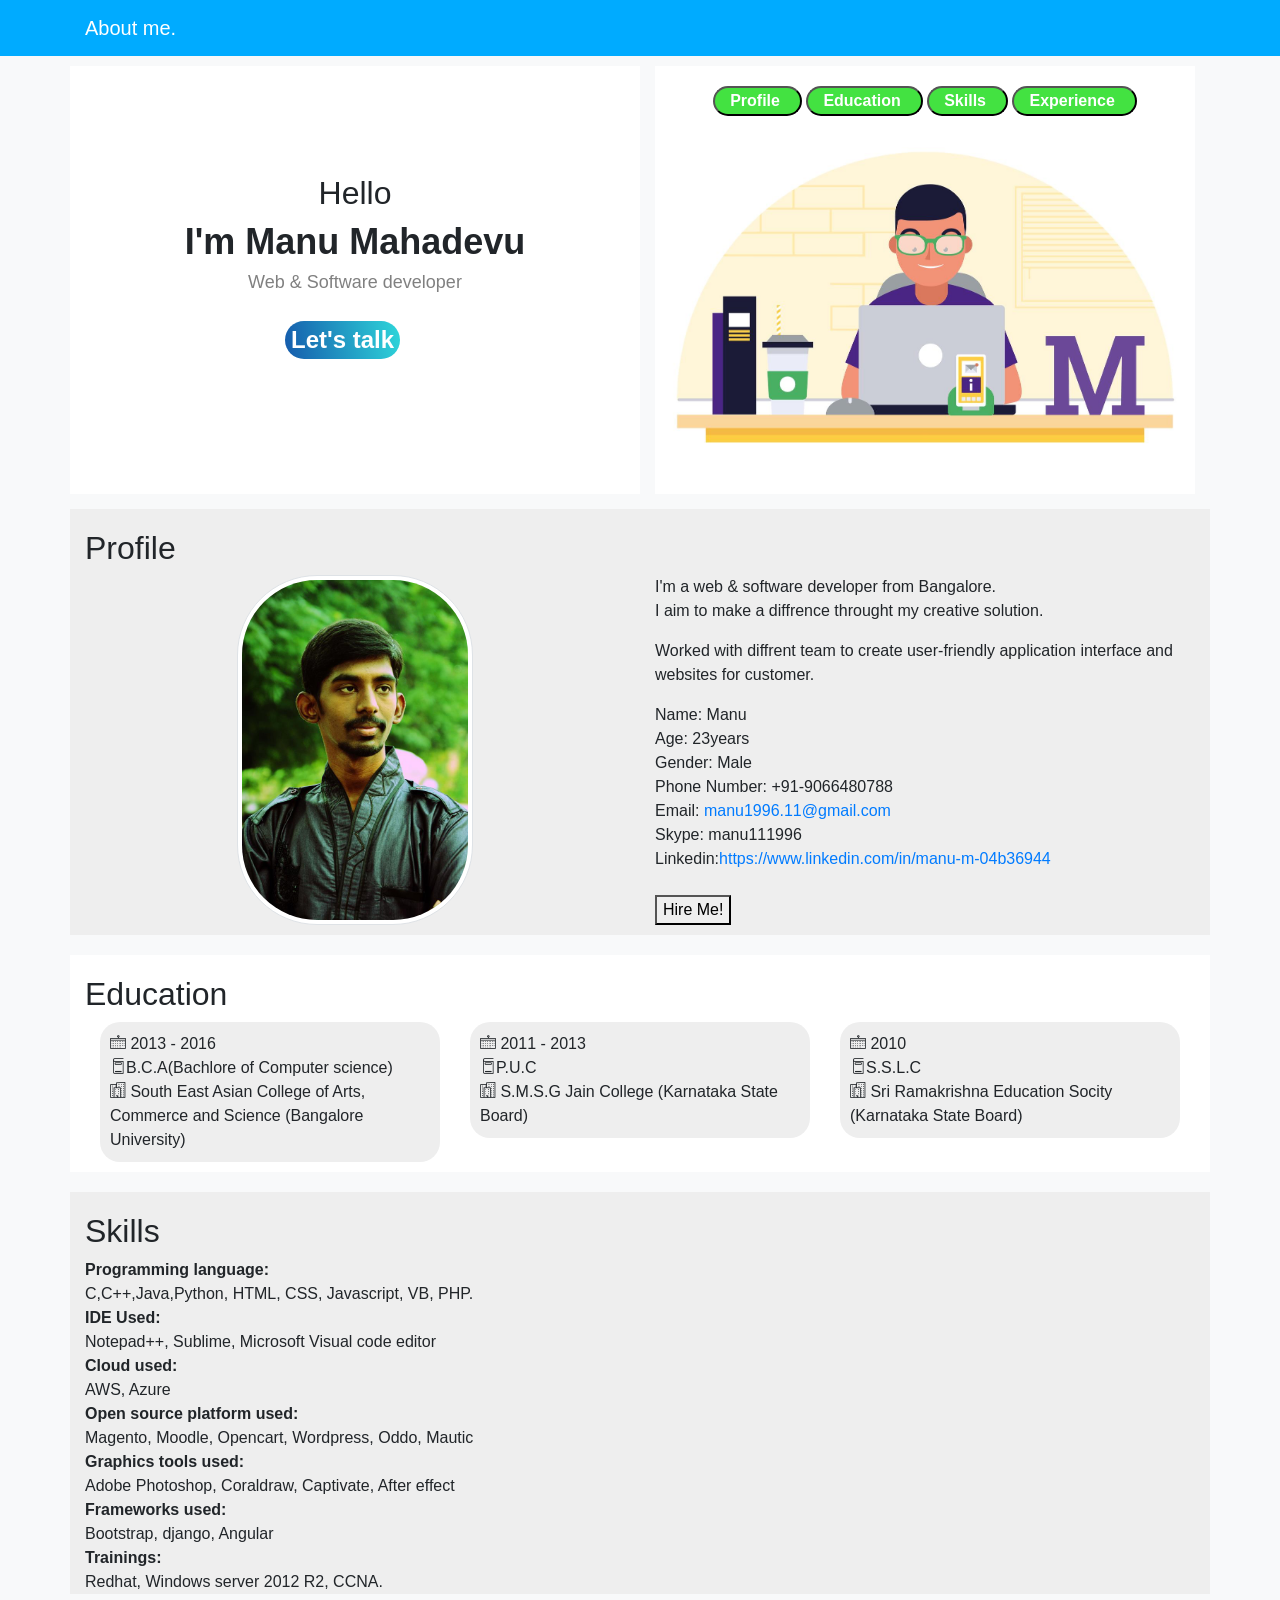
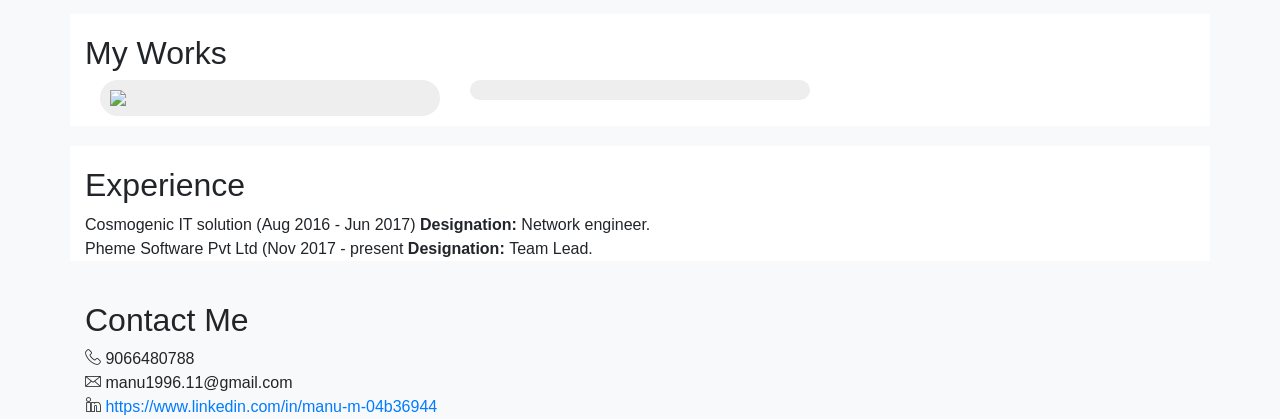
==== index.html @ 6f5282ce "Update index.html" ====
<html>
<head>
<title>Welcome to My website</title>
</head>
<meta charset="utf-8">
<meta name="viewport" content="width=device-width, initial-scale=1, shrink-to-fit=no">
<meta name="viewport" content="width=device-width, initial-scale=1, maximum-scale=1">
<link rel="stylesheet" type="text/css" href="css/bootstrap.css">
<link rel="stylesheet" type="text/css" href="css/bootstrap-grid.css">
<link rel="stylesheet" type="text/css" href="css/line-icons.css">
<body>
	<header id="#home">
	<nav class="navbar">
	<div class="container">	
		<a href="index.html" class="navbar-brand">About me.</a>  
          
	</div>
	</nav>
	</header>
	
<div class="container">
<div class="row">
	<div class="col-lg-6 col-md-6 banner">
<h1 class="banner-title">Hello</h1>
<h2 class="banner-name">I'm Manu Mahadevu</h2>
<h6 class="banner-des">Web & Software developer</h6>
<a href="#contact"><button class="btn-contact">Let's talk</button></a>
</div>

<div class="col-lg-6 col-md-6">
	<div class="container menu">
		<a href="#profile"><button class="btn-menu" >Profile</button></a>
		<a href="#education"><button class="btn-menu">Education</button></a>
		<a href="#skill"><button class="btn-menu">Skills</button></a>
		<a href="#experience"><button class="btn-menu">Experience</button></a>
	</div>
	<img  class="img-fluid" src="img1.jpg">
	
	</div>
</div>
</div>
<div class="container bio" id="profile">
<h2 style="padding-top: 20px;">Profile</h2>
<div class="row">
<div class="col-lg-6 ">
	<center>
	<img class="img-thumbnail" src="img/profile.jpg" style="border-radius: 80px; height: 350px;"></center> 
</div>	
<div class="col-lg-6 col-md-6">
<p>I'm a web & software developer from Bangalore.<br>
I aim to make a diffrence throught my creative solution.
</p>
<p>
	Worked with diffrent team to create user-friendly application interface and websites for customer.
</p>
<span> Name: Manu</span><br>
<span>Age: 23years</span><br>
<span>Gender: Male</span><br>
<span>Phone Number: +91-9066480788</span><br>
<span>Email: <a href="mailto:manu1996.11@gmail.com">manu1996.11@gmail.com</a></span><br>
<span>Skype: manu111996</span><br>
<span>Linkedin:<a href="https://www.linkedin.com/in/manu-m-04b36944/">https://www.linkedin.com/in/manu-m-04b36944</a></span><br>
<br>
<button>Hire Me!</button>
</div>
</div>
</div>
<!--Eduction block start-->
<div class="container education" id="education">
	<h2 style="padding-top: 20px;">Education</h2>
<div class="col-lg-12 col-md-12">
<div class="row">
<div class="col-lg-4">
<div class="edu">
<span><i class="lni-calendar"></i> 2013 - 2016</span><br>
<span><i class="lni-book"></i>B.C.A(Bachlore of Computer science)</span><br>	
<span><i class="lni-apartment"></i> South East Asian College of Arts, Commerce and Science</span>
<span> (Bangalore University)</span>
</div>
</div>
<div class="col-lg-4">
<div class="edu">
<span><i class="lni-calendar"></i> 2011 - 2013</span><br>
<span><i class="lni-book"></i>P.U.C</span><br>	
<span><i class="lni-apartment"></i> S.M.S.G Jain College</span>
<span> (Karnataka State Board)</span>
</div>
</div>
<div class="col-lg-4">
<div class="edu">
<span><i class="lni-calendar"></i> 2010</span><br>
<span><i class="lni-book"></i>S.S.L.C</span><br>	
<span><i class="lni-apartment"></i> Sri Ramakrishna Education Socity</span>
<span> (Karnataka State Board)</span>
</div>
</div>
</div>
</div>
</div>
<!-- Educaiton block end-->
<!-- Skills block start-->
<div class="container skill" id="skill">
<h2 style="padding-top: 20px;">Skills</h2>
<div> 
<b>Programming language:</b><br>
	C,C++,Java,Python, HTML, CSS, Javascript, VB, PHP.<br>
<b>IDE Used:</b><br>
Notepad++, Sublime, Microsoft Visual code editor<br>
<b>Cloud used:</b><br>
AWS, Azure<br>
<b>Open source platform used:</b><br/>Magento, Moodle, Opencart, Wordpress, Oddo, Mautic<br>
<b>Graphics tools used:</b><br>Adobe Photoshop, Coraldraw, Captivate, After effect<br>
<b>Frameworks used:</b><br>Bootstrap, django, Angular<br>
<b>Trainings:</b><br>
Redhat, Windows server 2012 R2, CCNA.
</div>
</div>
<!--Skills block end-->
<!--Works start-->
<div class="container education">
	<h2 style="padding-top: 20px;">My Works</h2>
<div class="col-lg-12 col-md-12">
<div class="row">
<div class="col-lg-4">
<div class="edu">
<a href="http://autocomponents.co.in/" target="_blank"><img src="img/Autoproduct.png"></a>
</div>
</div>
<div class="col-lg-4">
<div class="edu">
</div>
</div>
</div>
</div>
</div>
<!--Works end-->
<!-- experience start-->
<div class="container experience" id="experience">
<h2 style="padding-top: 20px;"> Experience </h2>
<span >Cosmogenic IT solution (Aug 2016 - Jun 2017)
<b>Designation:</b> Network engineer.
</span><br>
<span >Pheme Software Pvt Ltd (Nov 2017 - present
<b>Designation: </b>Team Lead.
</span>
</div>
<!-- experience end-->
<!-- contact stat-->
<div class="container contact" id="contact">
<h2 style="padding-top: 20px;"> Contact Me </h2>
<span>
	<i class="lni-phone-handset"></i> 9066480788
</span><br>
<span><i class="lni-envelope "></i> manu1996.11@gmail.com</span><br>
<span><i class="lni-linkedin "></i> <a href="https://www.linkedin.com/in/manu-m-04b36944/">https://www.linkedin.com/in/manu-m-04b36944</a> </span>
</div>
<!--contact end-->
<script type="text/javascript" src="js/bootstrap.js"></script>
<script type="text/javascript" src="js/jquery.min.js"></script>

</body>
</html>
---- css/line-icons.css ----
@font-face {
  font-family: 'LineIcons';
  src:  url('../fonts/LineIcons.eot?ibaccn');
  src:  url('../fonts/LineIcons.eot?ibaccn#iefix') format('embedded-opentype'),
    url('../fonts/LineIcons.ttf?ibaccn') format('truetype'),
    url('../fonts/LineIcons.woff?ibaccn') format('woff'),
    url('../fonts/LineIcons.svg?ibaccn#LineIcons') format('svg');
  font-weight: normal;
  font-style: normal;
}

[class^="lni-"], [class*=" lni-"] {
  /* use !important to prevent issues with browser extensions that change fonts */
  font-family: 'LineIcons' !important;
  speak: none;
  font-style: normal;
  font-weight: normal;
  font-variant: normal;
  text-transform: none;
  line-height: 1;

  /* Better Font Rendering =========== */
  -webkit-font-smoothing: antialiased;
  -moz-osx-font-smoothing: grayscale;
}

.lni-add-files:before {
  content: "\e900";
}
.lni-agenda:before {
  content: "\e901";
}
.lni-alarm-clock:before {
  content: "\e902";
}
.lni-alarm:before {
  content: "\e903";
}
.lni-amazon:before {
  content: "\e904";
}
.lni-amex:before {
  content: "\e905";
}
.lni-anchor:before {
  content: "\e906";
}
.lni-android:before {
  content: "\e907";
}
.lni-angle-double-down:before {
  content: "\e908";
}
.lni-angle-double-left:before {
  content: "\e909";
}
.lni-angle-double-right:before {
  content: "\e90a";
}
.lni-angle-double-up:before {
  content: "\e90b";
}
.lni-apartment:before {
  content: "\e90c";
}
.lni-apple:before {
  content: "\e90d";
}
.lni-archive:before {
  content: "\e90e";
}
.lni-arrow-down-circle:before {
  content: "\e90f";
}
.lni-arrow-down:before {
  content: "\e910";
}
.lni-arrow-left-circle:before {
  content: "\e911";
}
.lni-arrow-left:before {
  content: "\e912";
}
.lni-arrow-right-circle:before {
  content: "\e913";
}
.lni-arrow-right:before {
  content: "\e914";
}
.lni-arrow-top-left:before {
  content: "\e915";
}
.lni-arrow-top-right:before {
  content: "\e916";
}
.lni-arrow-up-circle:before {
  content: "\e917";
}
.lni-arrow-up:before {
  content: "\e918";
}
.lni-arrows-horizontal:before {
  content: "\e919";
}
.lni-arrows-vertical:before {
  content: "\e91a";
}
.lni-ban:before {
  content: "\e91b";
}
.lni-bar-chart:before {
  content: "\e91c";
}
.lni-basketball:before {
  content: "\e91d";
}
.lni-behance:before {
  content: "\e91e";
}
.lni-bi-cycle:before {
  content: "\e91f";
}
.lni-bitbucket:before {
  content: "\e920";
}
.lni-bitcoin:before {
  content: "\e921";
}
.lni-blackboard:before {
  content: "\e922";
}
.lni-bluetooth:before {
  content: "\e923";
}
.lni-bold:before {
  content: "\e924";
}
.lni-bolt-alt:before {
  content: "\e925";
}
.lni-bolt:before {
  content: "\e926";
}
.lni-book:before {
  content: "\e927";
}
.lni-bookmark-alt:before {
  content: "\e928";
}
.lni-bookmark:before {
  content: "\e929";
}
.lni-briefcase:before {
  content: "\e92a";
}
.lni-brush-alt:before {
  content: "\e92b";
}
.lni-brush:before {
  content: "\e92c";
}
.lni-bubble:before {
  content: "\e92d";
}
.lni-bug:before {
  content: "\e92e";
}
.lni-bulb:before {
  content: "\e92f";
}
.lni-bullhorn:before {
  content: "\e930";
}
.lni-bus:before {
  content: "\e931";
}
.lni-calendar:before {
  content: "\e932";
}
.lni-camera:before {
  content: "\e933";
}
.lni-car:before {
  content: "\e934";
}
.lni-cart-full:before {
  content: "\e935";
}
.lni-cart:before {
  content: "\e936";
}
.lni-check-box:before {
  content: "\e937";
}
.lni-check-mark-circle:before {
  content: "\e938";
}
.lni-chevron-down-circle:before {
  content: "\e939";
}
.lni-chevron-down:before {
  content: "\e93a";
}
.lni-chevron-left-circle:before {
  content: "\e93b";
}
.lni-chevron-left:before {
  content: "\e93c";
}
.lni-chevron-right-circle:before {
  content: "\e93d";
}
.lni-chevron-right:before {
  content: "\e93e";
}
.lni-chevron-up-circle:before {
  content: "\e93f";
}
.lni-chevron-up:before {
  content: "\e940";
}
.lni-chrome:before {
  content: "\e941";
}
.lni-circle-minus:before {
  content: "\e942";
}
.lni-clipboard:before {
  content: "\e943";
}
.lni-close:before {
  content: "\e944";
}
.lni-cloud-check:before {
  content: "\e945";
}
.lni-cloud-download:before {
  content: "\e946";
}
.lni-cloud-sync:before {
  content: "\e947";
}
.lni-cloud-upload:before {
  content: "\e948";
}
.lni-cloud:before {
  content: "\e949";
}
.lni-code:before {
  content: "\e94a";
}
.lni-coffee-cup:before {
  content: "\e94b";
}
.lni-cog:before {
  content: "\e94c";
}
.lni-color-pallet:before {
  content: "\e94d";
}
.lni-comment-reply-alt:before {
  content: "\e94e";
}
.lni-comments-alt:before {
  content: "\e94f";
}
.lni-comments:before {
  content: "\e950";
}
.lni-construction:before {
  content: "\e951";
}
.lni-control-panel:before {
  content: "\e952";
}
.lni-crop:before {
  content: "\e953";
}
.lni-cross-circle:before {
  content: "\e954";
}
.lni-crown:before {
  content: "\e955";
}
.lni-css3:before {
  content: "\e956";
}
.lni-cup:before {
  content: "\e957";
}
.lni-cut:before {
  content: "\e958";
}
.lni-dashboard:before {
  content: "\e959";
}
.lni-database:before {
  content: "\e95a";
}
.lni-dinner:before {
  content: "\e95b";
}
.lni-direction-alt:before {
  content: "\e95c";
}
.lni-direction-ltr:before {
  content: "\e95d";
}
.lni-direction-rtl:before {
  content: "\e95e";
}
.lni-direction:before {
  content: "\e95f";
}
.lni-display:before {
  content: "\e960";
}
.lni-download:before {
  content: "\e961";
}
.lni-drop:before {
  content: "\e962";
}
.lni-dropbox:before {
  content: "\e963";
}
.lni-drupal:before {
  content: "\e964";
}
.lni-emoji-neutral:before {
  content: "\e965";
}
.lni-emoji-sad:before {
  content: "\e966";
}
.lni-emoji-smile:before {
  content: "\e967";
}
.lni-empty-file:before {
  content: "\e968";
}
.lni-enter:before {
  content: "\e969";
}
.lni-envelope:before {
  content: "\e96a";
}
.lni-eraser:before {
  content: "\e96b";
}
.lni-exit-down:before {
  content: "\e96c";
}
.lni-exit-up:before {
  content: "\e96d";
}
.lni-exit:before {
  content: "\e96e";
}
.lni-eye:before {
  content: "\e96f";
}
.lni-facebook-filled:before {
  content: "\e970";
}
.lni-facebook:before {
  content: "\e971";
}
.lni-files:before {
  content: "\e972";
}
.lni-film-play:before {
  content: "\e973";
}
.lni-firefox:before {
  content: "\e974";
}
.lni-flag-alt:before {
  content: "\e975";
}
.lni-flag-cubic:before {
  content: "\e976";
}
.lni-flag:before {
  content: "\e977";
}
.lni-folder:before {
  content: "\e978";
}
.lni-frame-contract:before {
  content: "\e979";
}
.lni-frame-expand:before {
  content: "\e97a";
}
.lni-full-screen:before {
  content: "\e97b";
}
.lni-funnel:before {
  content: "\e97c";
}
.lni-gallery:before {
  content: "\e97d";
}
.lni-game:before {
  content: "\e97e";
}
.lni-gift:before {
  content: "\e97f";
}
.lni-git:before {
  content: "\e980";
}
.lni-github:before {
  content: "\e981";
}
.lni-google-plus:before {
  content: "\e982";
}
.lni-graduation:before {
  content: "\e983";
}
.lni-grid-alt:before {
  content: "\e984";
}
.lni-grid:before {
  content: "\e985";
}
.lni-hammer:before {
  content: "\e986";
}
.lni-hand:before {
  content: "\e987";
}
.lni-harddrive:before {
  content: "\e988";
}
.lni-headphone-alt:before {
  content: "\e989";
}
.lni-headphone:before {
  content: "\e98a";
}
.lni-heart-filled:before {
  content: "\e98b";
}
.lni-heart-pulse:before {
  content: "\e98c";
}
.lni-heart:before {
  content: "\e98d";
}
.lni-help:before {
  content: "\e98e";
}
.lni-highlight-alt:before {
  content: "\e98f";
}
.lni-highlight:before {
  content: "\e990";
}
.lni-hmage:before {
  content: "\e991";
}
.lni-hobile:before {
  content: "\e992";
}
.lni-home:before {
  content: "\e993";
}
.lni-hourglass:before {
  content: "\e994";
}
.lni-html5:before {
  content: "\e995";
}
.lni-inbox:before {
  content: "\e996";
}
.lni-indent-decrease:before {
  content: "\e997";
}
.lni-indent-increase:before {
  content: "\e998";
}
.lni-Infinite:before {
  content: "\e999";
}
.lni-information:before {
  content: "\e99a";
}
.lni-instagram-filled:before {
  content: "\e99b";
}
.lni-instagram:before {
  content: "\e99c";
}
.lni-italic:before {
  content: "\e99d";
}
.lni-joomla:before {
  content: "\e99e";
}
.lni-key:before {
  content: "\e99f";
}
.lni-keyboard:before {
  content: "\e9a0";
}
.lni-laptop-phone:before {
  content: "\e9a1";
}
.lni-laptop:before {
  content: "\e9a2";
}
.lni-layers:before {
  content: "\e9a3";
}
.lni-layout:before {
  content: "\e9a4";
}
.lni-leaf:before {
  content: "\e9a5";
}
.lni-licencse:before {
  content: "\e9a6";
}
.lni-line-dashed:before {
  content: "\e9a7";
}
.lni-line-dotted:before {
  content: "\e9a8";
}
.lni-line-double:before {
  content: "\e9a9";
}
.lni-line-spacing:before {
  content: "\e9aa";
}
.lni-link:before {
  content: "\e9ab";
}
.lni-linkedin-fill:before {
  content: "\e9ac";
}
.lni-linkedin:before {
  content: "\e9ad";
}
.lni-list:before {
  content: "\e9ae";
}
.lni-lock:before {
  content: "\e9af";
}
.lni-magnet:before {
  content: "\e9b0";
}
.lni-magnifier:before {
  content: "\e9b1";
}
.lni-map-marker:before {
  content: "\e9b2";
}
.lni-map:before {
  content: "\e9b3";
}
.lni-mastercard:before {
  content: "\e9b4";
}
.lni-medall-alt:before {
  content: "\e9b5";
}
.lni-medall:before {
  content: "\e9b6";
}
.lni-medium:before {
  content: "\e9b7";
}
.lni-menu-circle:before {
  content: "\e9b8";
}
.lni-menu:before {
  content: "\e9b9";
}
.lni-mic:before {
  content: "\e9ba";
}
.lni-microphone:before {
  content: "\e9bb";
}
.lni-minus:before {
  content: "\e9bc";
}
.lni-mobile:before {
  content: "\e9bd";
}
.lni-more-alt:before {
  content: "\e9be";
}
.lni-more:before {
  content: "\e9bf";
}
.lni-mouse:before {
  content: "\e9c0";
}
.lni-move:before {
  content: "\e9c1";
}
.lni-music:before {
  content: "\e9c2";
}
.lni-notepad:before {
  content: "\e9c3";
}
.lni-package:before {
  content: "\e9c4";
}
.lni-page-break:before {
  content: "\e9c5";
}
.lni-paint-bucket:before {
  content: "\e9c6";
}
.lni-paint-roller:before {
  content: "\e9c7";
}
.lni-paperclip:before {
  content: "\e9c8";
}
.lni-paypal:before {
  content: "\e9c9";
}
.lni-pencil-alt:before {
  content: "\e9ca";
}
.lni-pencil:before {
  content: "\e9cb";
}
.lni-phone-handset:before {
  content: "\e9cc";
}
.lni-phone:before {
  content: "\e9cd";
}
.lni-pie-chart:before {
  content: "\e9ce";
}
.lni-pilcrow:before {
  content: "\e9cf";
}
.lni-pin-alt:before {
  content: "\e9d0";
}
.lni-pin-corner:before {
  content: "\e9d1";
}
.lni-pin:before {
  content: "\e9d2";
}
.lni-pinterest:before {
  content: "\e9d3";
}
.lni-playstore:before {
  content: "\e9d4";
}
.lni-plug:before {
  content: "\e9d5";
}
.lni-plus:before {
  content: "\e9d6";
}
.lni-pointer-down:before {
  content: "\e9d7";
}
.lni-pointer-left:before {
  content: "\e9d8";
}
.lni-pointer-right:before {
  content: "\e9d9";
}
.lni-pointer-up:before {
  content: "\e9da";
}
.lni-pointer:before {
  content: "\e9db";
}
.lni-power-switch:before {
  content: "\e9dc";
}
.lni-printer:before {
  content: "\e9dd";
}
.lni-pulse:before {
  content: "\e9de";
}
.lni-question-circle:before {
  content: "\e9df";
}
.lni-quora:before {
  content: "\e9e0";
}
.lni-reddit:before {
  content: "\e9e1";
}
.lni-reload:before {
  content: "\e9e2";
}
.lni-reply:before {
  content: "\e9e3";
}
.lni-rocket:before {
  content: "\e9e4";
}
.lni-rss-feed:before {
  content: "\e9e5";
}
.lni-ruler-alt:before {
  content: "\e9e6";
}
.lni-ruler-pencil:before {
  content: "\e9e7";
}
.lni-ruler:before {
  content: "\e9e8";
}
.lni-save-alt:before {
  content: "\e9e9";
}
.lni-save:before {
  content: "\e9ea";
}
.lni-search:before {
  content: "\e9eb";
}
.lni-select:before {
  content: "\e9ec";
}
.lni-share-alt:before {
  content: "\e9ed";
}
.lni-share:before {
  content: "\e9ee";
}
.lni-shield:before {
  content: "\e9ef";
}
.lni-shift-left:before {
  content: "\e9f0";
}
.lni-shift-right:before {
  content: "\e9f1";
}
.lni-shortcode:before {
  content: "\e9f2";
}
.lni-signal:before {
  content: "\e9f3";
}
.lni-slice:before {
  content: "\e9f4";
}
.lni-sort-alpha-asc:before {
  content: "\e9f5";
}
.lni-sort-amount-asc:before {
  content: "\e9f6";
}
.lni-soundcloud:before {
  content: "\e9f7";
}
.lni-spellcheck:before {
  content: "\e9f8";
}
.lni-spotify:before {
  content: "\e9f9";
}
.lni-spray:before {
  content: "\e9fa";
}
.lni-stamp:before {
  content: "\e9fb";
}
.lni-star-empty:before {
  content: "\e9fc";
}
.lni-star-filled:before {
  content: "\e9fd";
}
.lni-star-half:before {
  content: "\e9fe";
}
.lni-star:before {
  content: "\e9ff";
}
.lni-stats-down:before {
  content: "\ea00";
}
.lni-stats-up:before {
  content: "\ea01";
}
.lni-strikethrough:before {
  content: "\ea02";
}
.lni-stripe:before {
  content: "\ea03";
}
.lni-support:before {
  content: "\ea04";
}
.lni-tab:before {
  content: "\ea05";
}
.lni-tag:before {
  content: "\ea06";
}
.lni-target:before {
  content: "\ea07";
}
.lni-teabag:before {
  content: "\ea08";
}
.lni-text-align-right:before {
  content: "\ea09";
}
.lni-text-align-center:before {
  content: "\ea0a";
}
.lni-text-align-justify:before {
  content: "\ea0b";
}
.lni-text-align-left:before {
  content: "\ea0c";
}
.lni-text-format-remove:before {
  content: "\ea0d";
}
.lni-text-format:before {
  content: "\ea0e";
}
.lni-text-size:before {
  content: "\ea0f";
}
.lni-thought:before {
  content: "\ea10";
}
.lni-thumbs-down:before {
  content: "\ea11";
}
.lni-thumbs-up:before {
  content: "\ea12";
}
.lni-ticket-alt:before {
  content: "\ea13";
}
.lni-ticket:before {
  content: "\ea14";
}
.lni-timer:before {
  content: "\ea15";
}
.lni-train:before {
  content: "\ea16";
}
.lni-trash:before {
  content: "\ea17";
}
.lni-tshirt:before {
  content: "\ea18";
}
.lni-twitter-filled:before {
  content: "\ea19";
}
.lni-twitter:before {
  content: "\ea1a";
}
.lni-underline:before {
  content: "\ea1b";
}
.lni-unlink:before {
  content: "\ea1c";
}
.lni-unlock:before {
  content: "\ea1d";
}
.lni-upload:before {
  content: "\ea1e";
}
.lni-user:before {
  content: "\ea1f";
}
.lni-users:before {
  content: "\ea20";
}
.lni-vector:before {
  content: "\ea21";
}
.lni-video:before {
  content: "\ea22";
}
.lni-visa:before {
  content: "\ea23";
}
.lni-volume-high:before {
  content: "\ea24";
}
.lni-volume-low:before {
  content: "\ea25";
}
.lni-volume-medium:before {
  content: "\ea26";
}
.lni-volume-mute:before {
  content: "\ea27";
}
.lni-wallet:before {
  content: "\ea28";
}
.lni-warning:before {
  content: "\ea29";
}
.lni-wheelchair:before {
  content: "\ea2a";
}
.lni-wordpress-filled:before {
  content: "\ea2b";
}
.lni-wordpress:before {
  content: "\ea2c";
}
.lni-world-alt:before {
  content: "\ea2d";
}
.lni-world:before {
  content: "\ea2e";
}
.lni-write:before {
  content: "\ea2f";
}
.lni-zip:before {
  content: "\ea30";
}
.lni-zoom-in:before {
  content: "\ea31";
}
.lni-zoom-out:before {
  content: "\ea32";
}
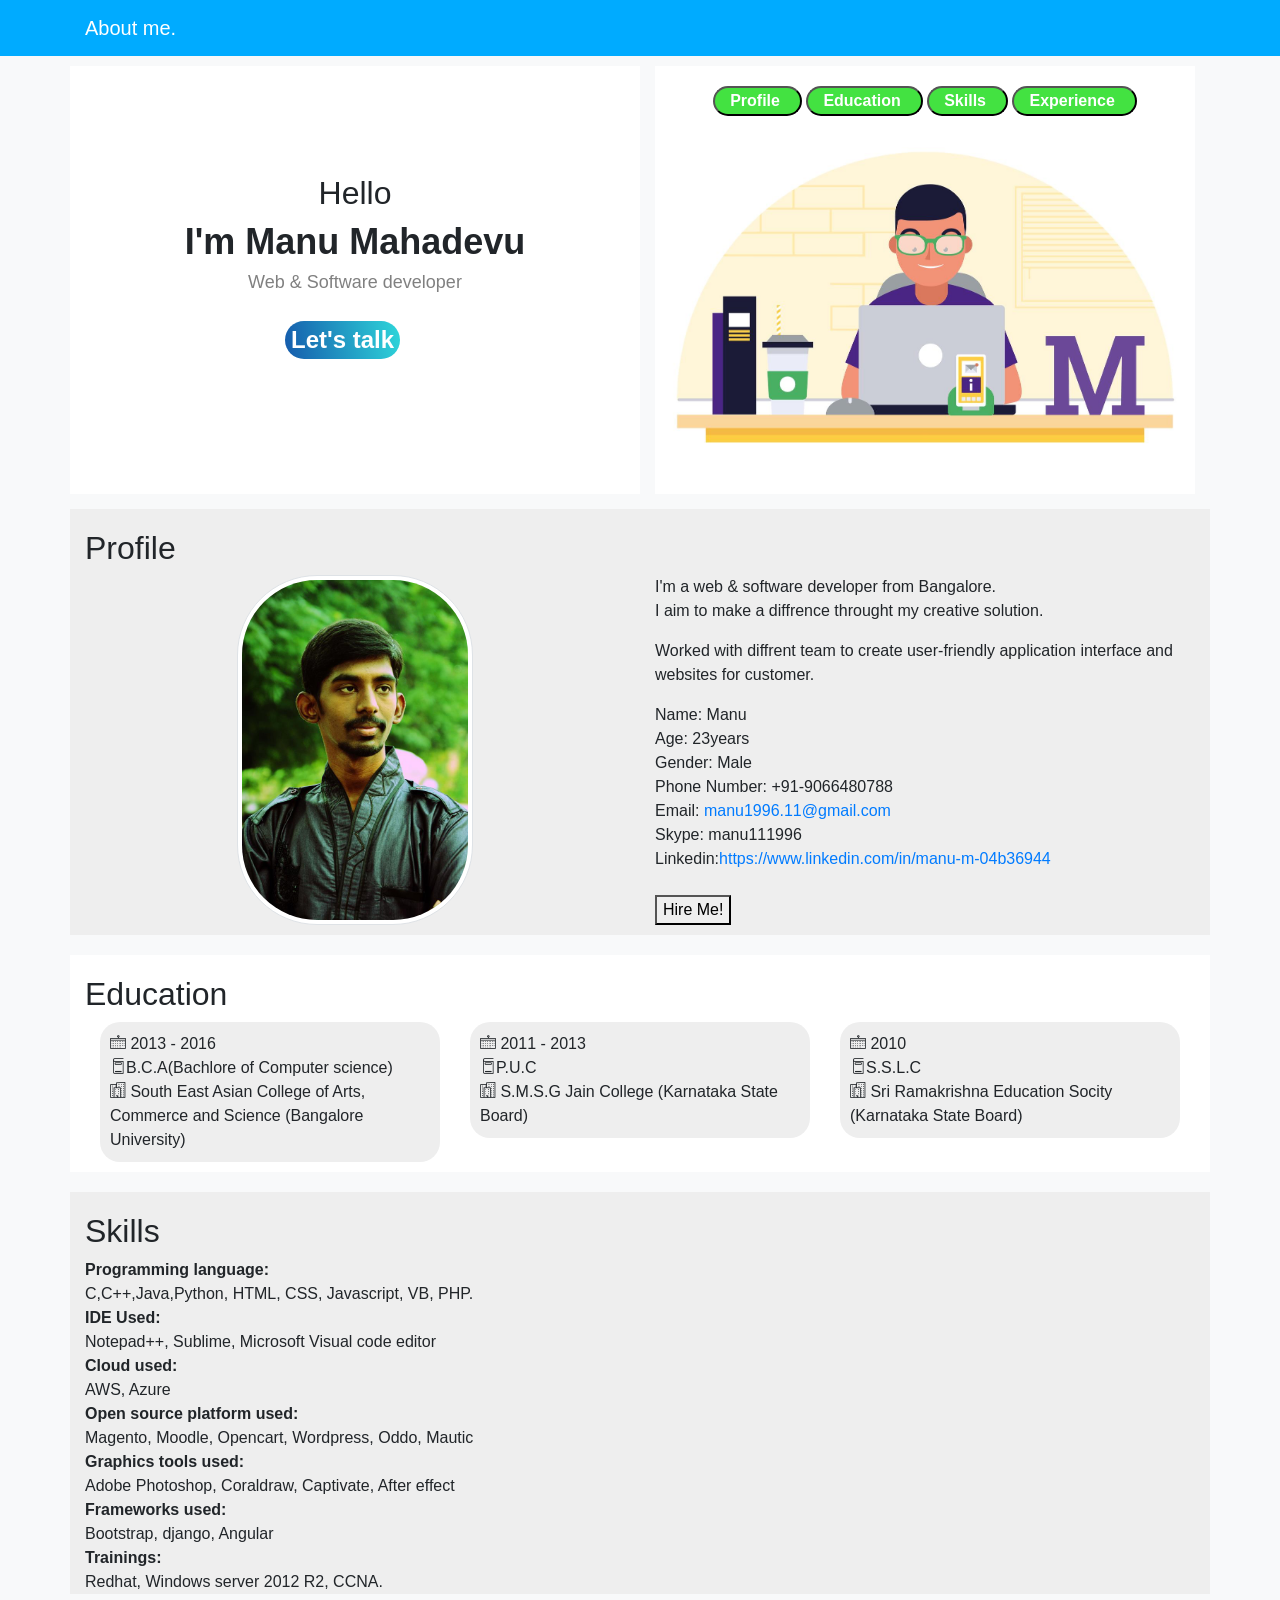
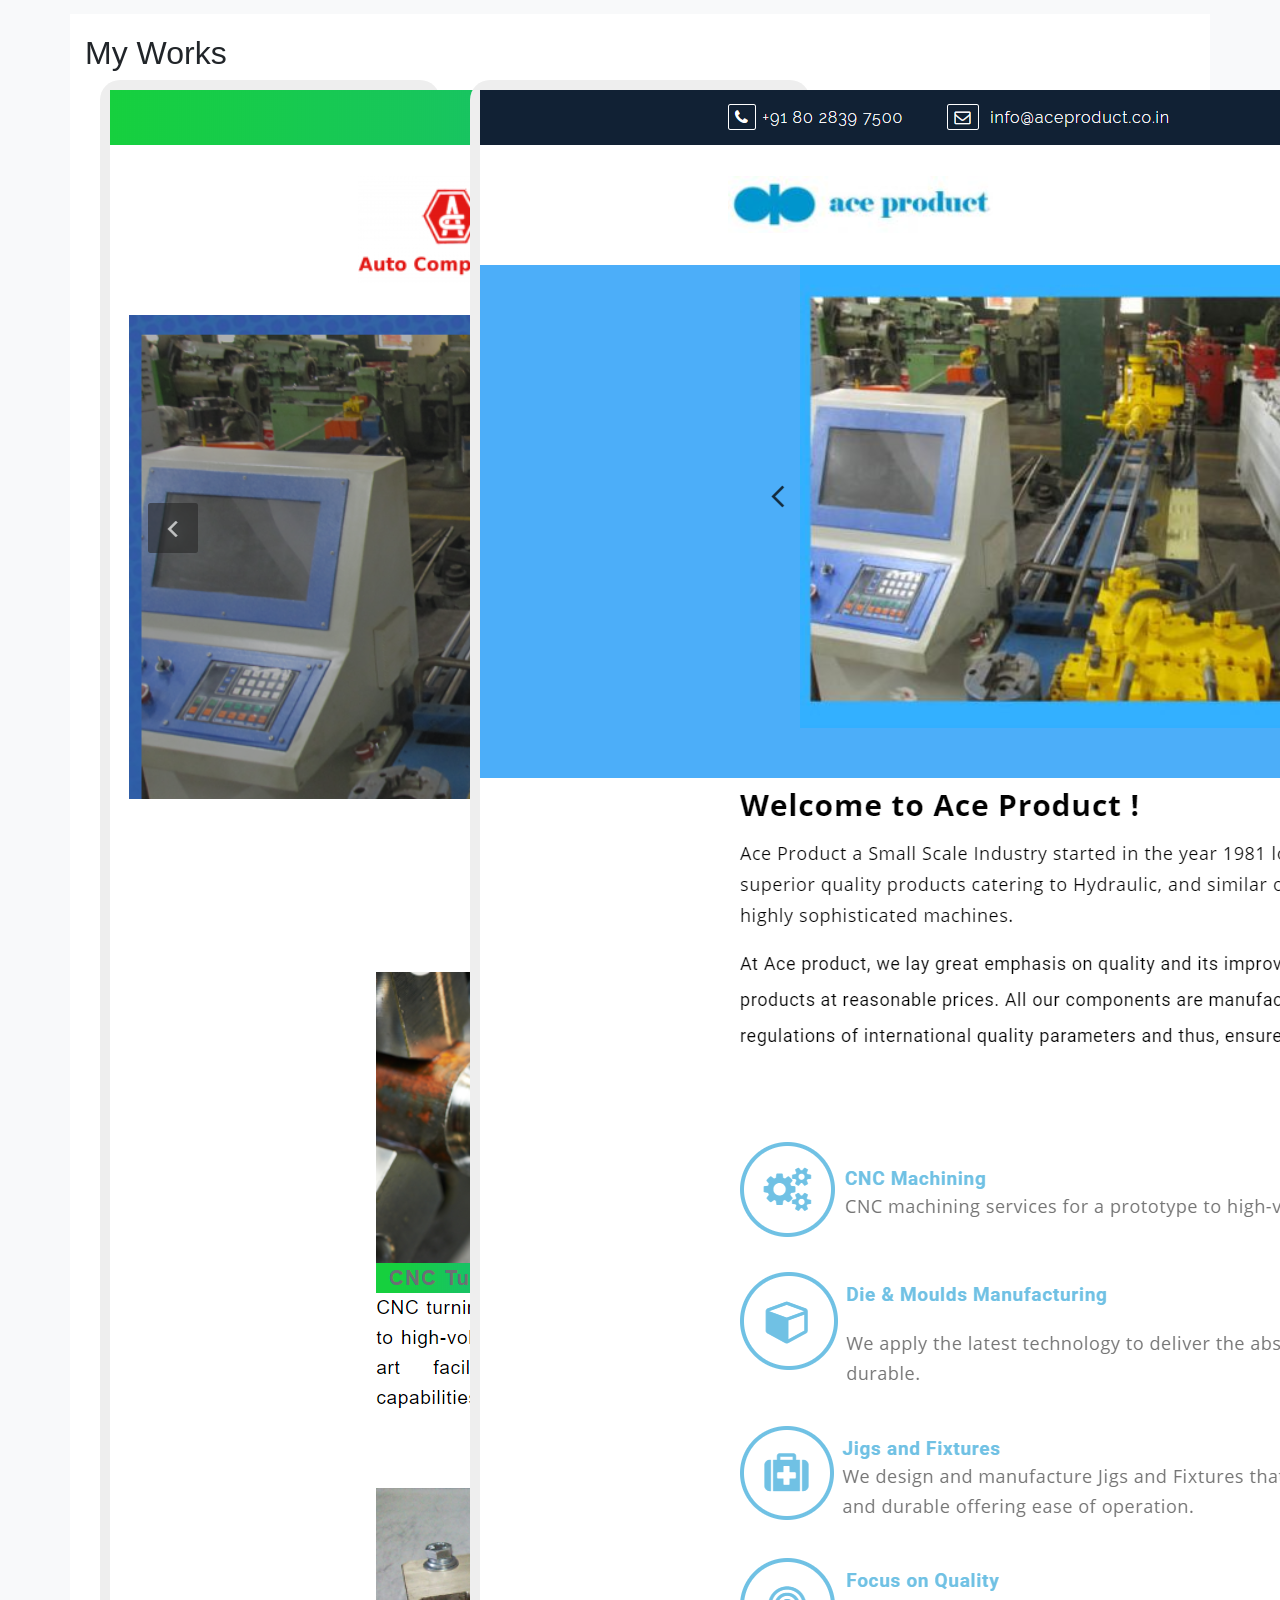
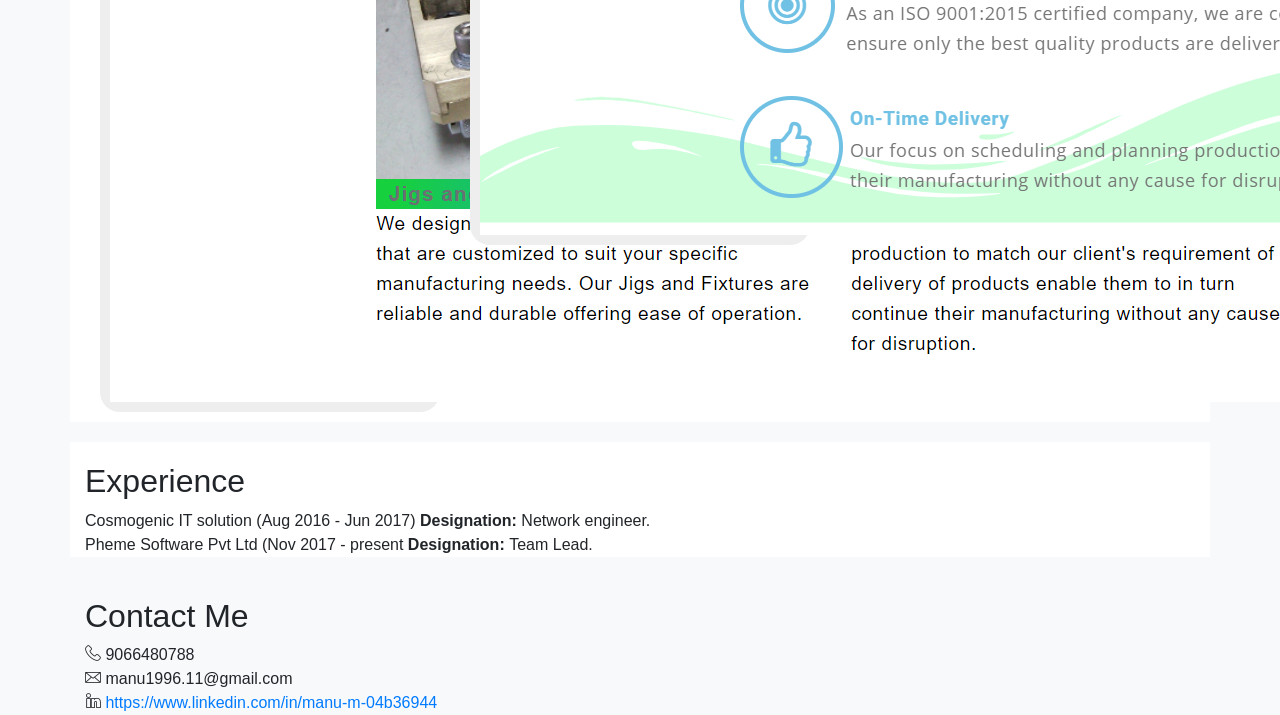
==== commit c5fb63f9: "Update index.html" ====
--- a/index.html
+++ b/index.html
@@ -123,11 +123,12 @@
 <div class="row">
 <div class="col-lg-4">
 <div class="edu">
-<a href="http://autocomponents.co.in/" target="_blank"><img src="img/Autoproduct.png"></a>
+<a href="http://autocomponents.co.in/" target="_blank"><img src="img/Autocomponents.png"></a>
 </div>
 </div>
 <div class="col-lg-4">
 <div class="edu">
+<a href="http://aceproduct.co.in/" target="_blank"><img src="img/Aceproduct.png"></a>
 </div>
 </div>
 </div>
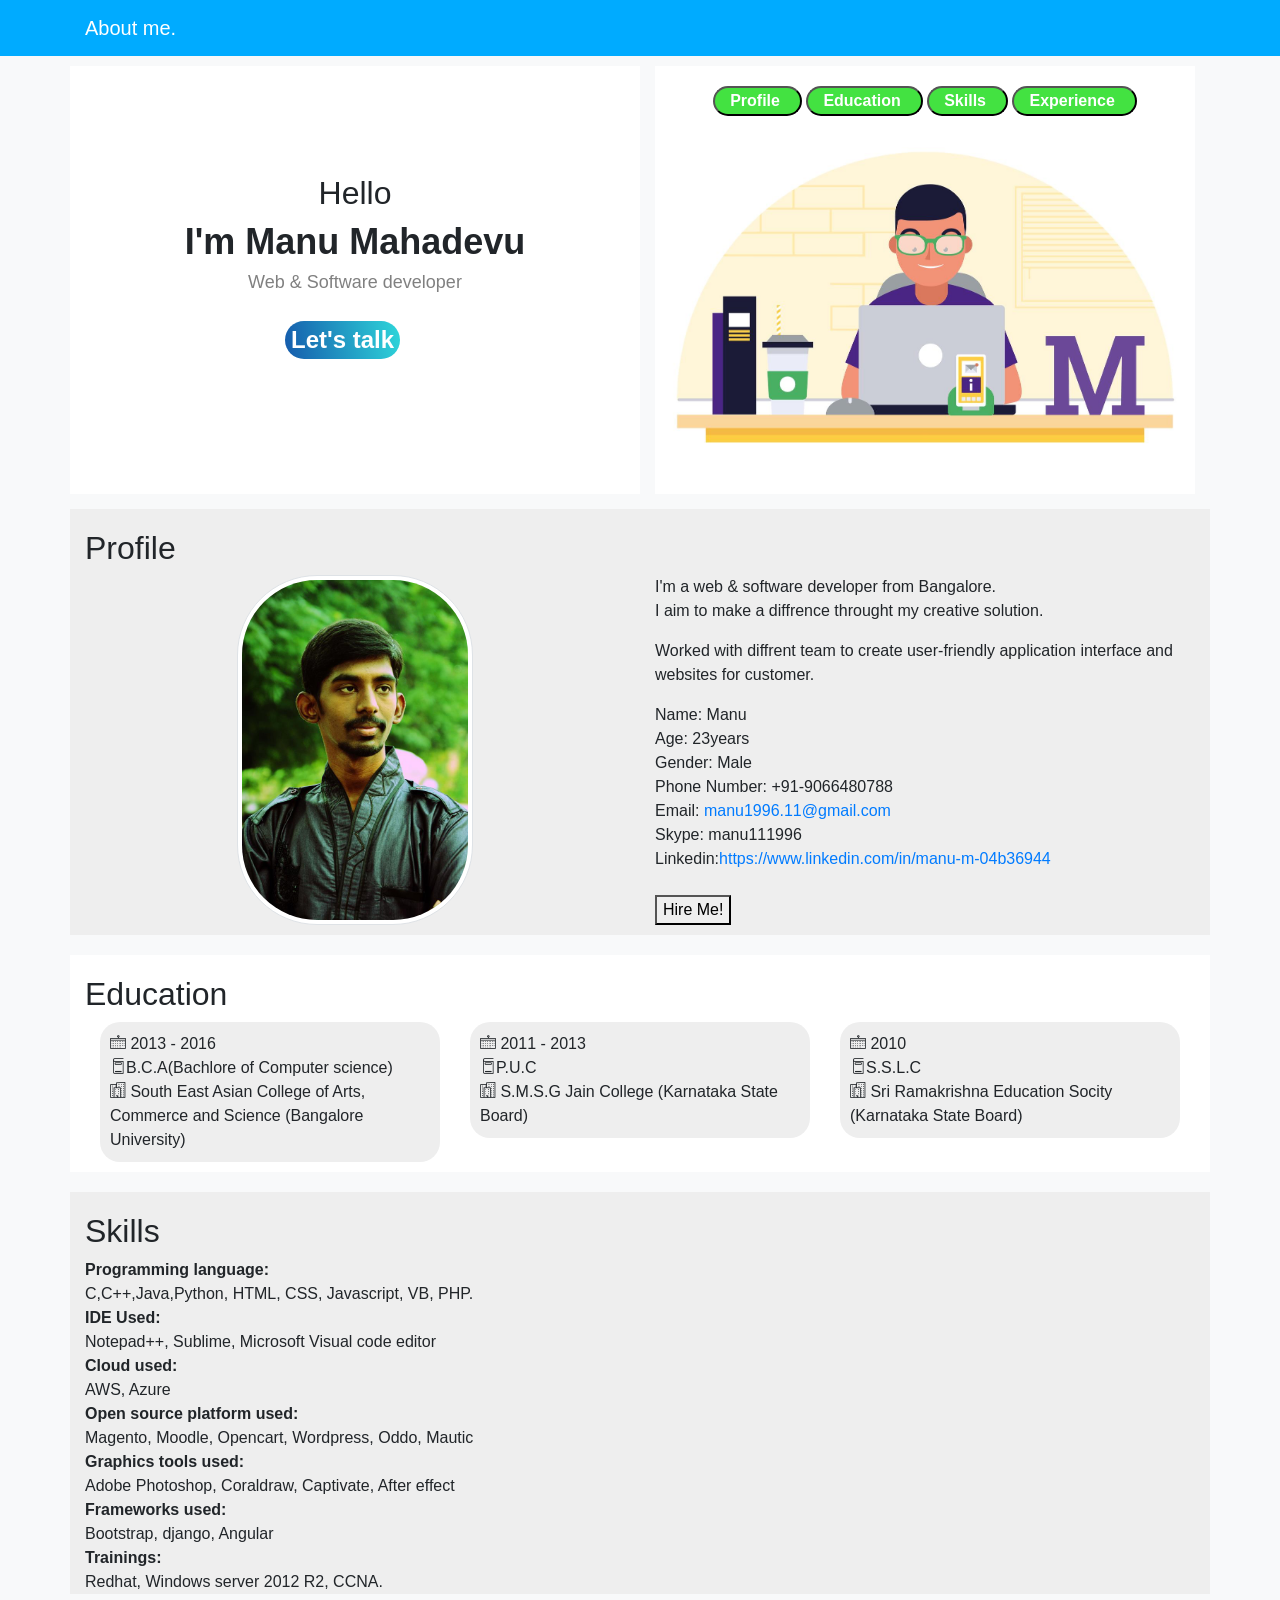
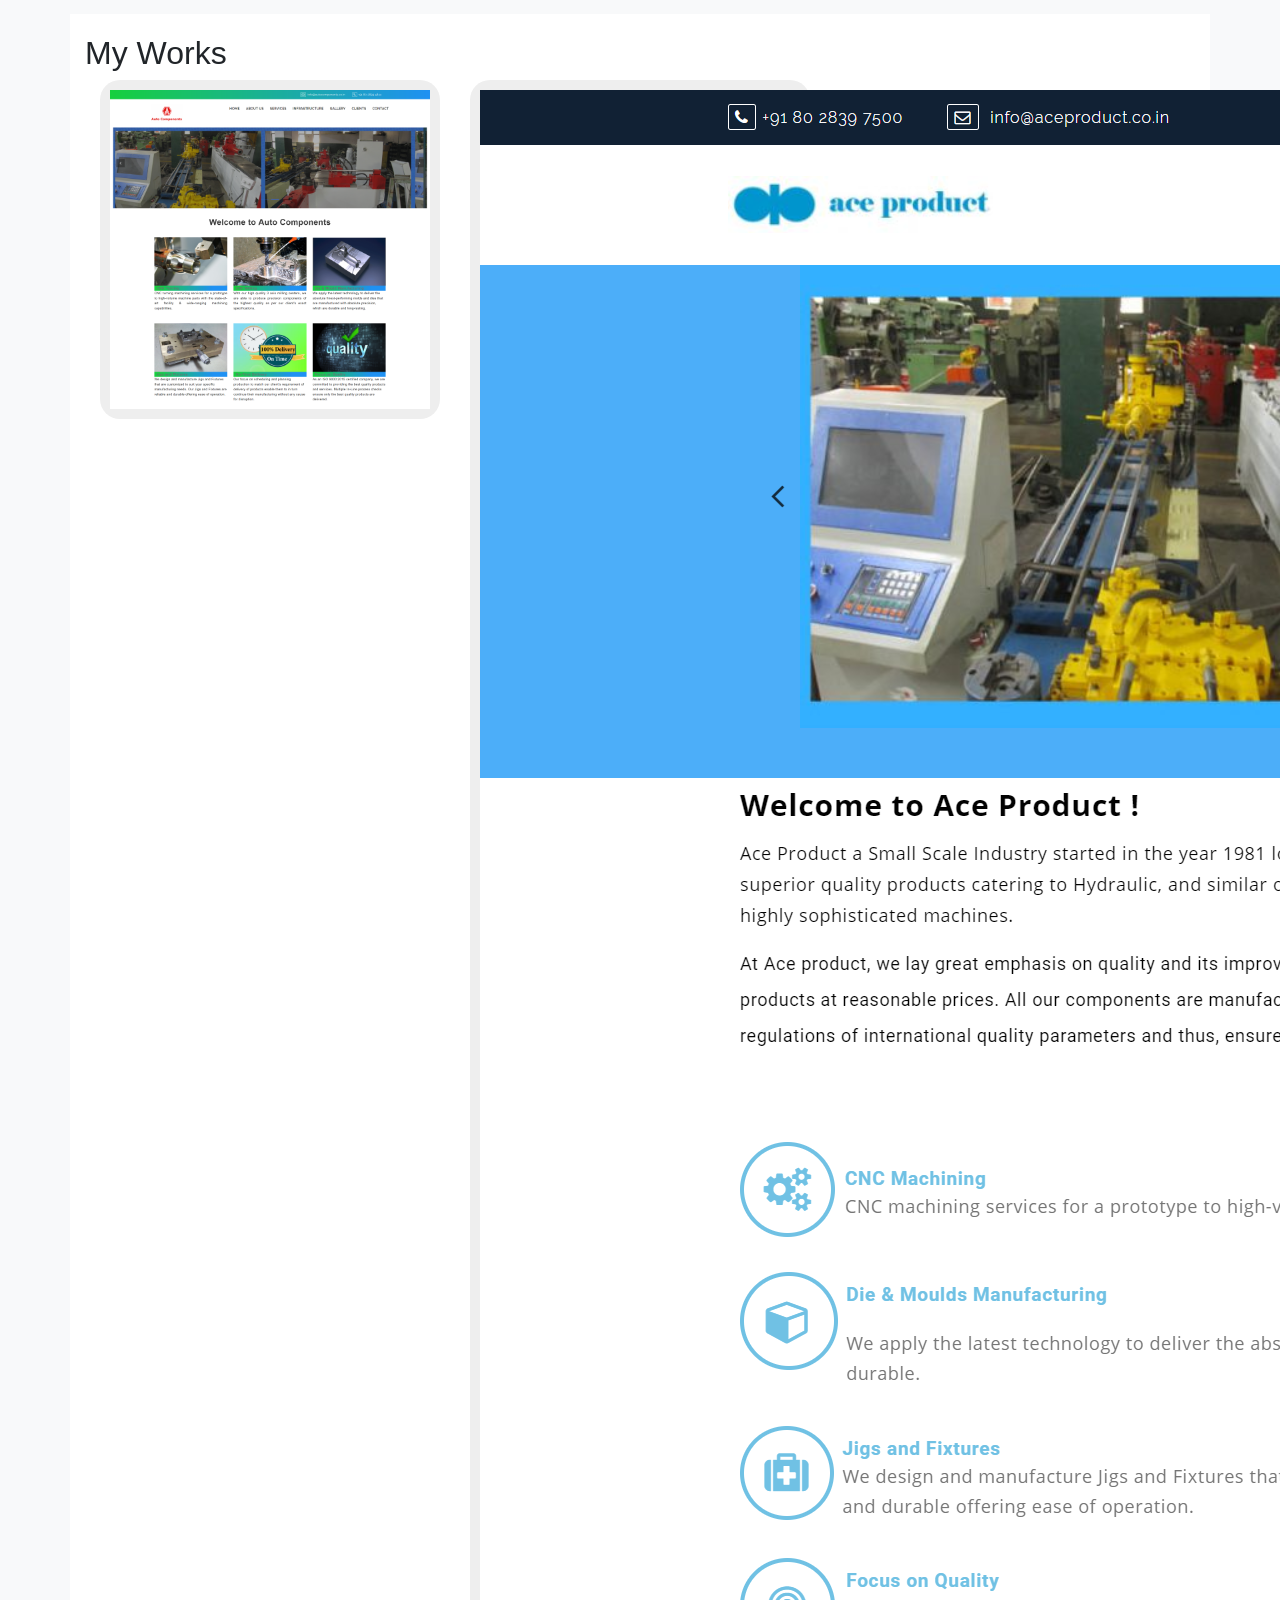
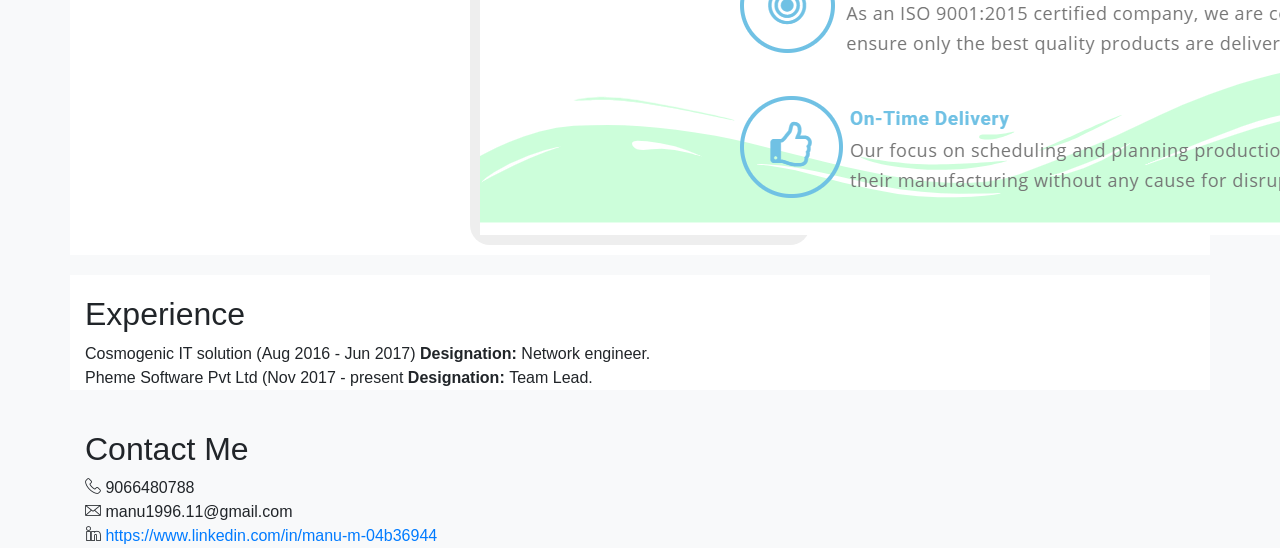
==== commit 9a25286d: "Update index.html" ====
--- a/index.html
+++ b/index.html
@@ -123,7 +123,7 @@
 <div class="row">
 <div class="col-lg-4">
 <div class="edu">
-<a href="http://autocomponents.co.in/" target="_blank"><img src="img/Autocomponents.png"></a>
+<a href="http://autocomponents.co.in/" target="_blank"><img class="img-fluid" src="img/Autocomponents.png"></a>
 </div>
 </div>
 <div class="col-lg-4">
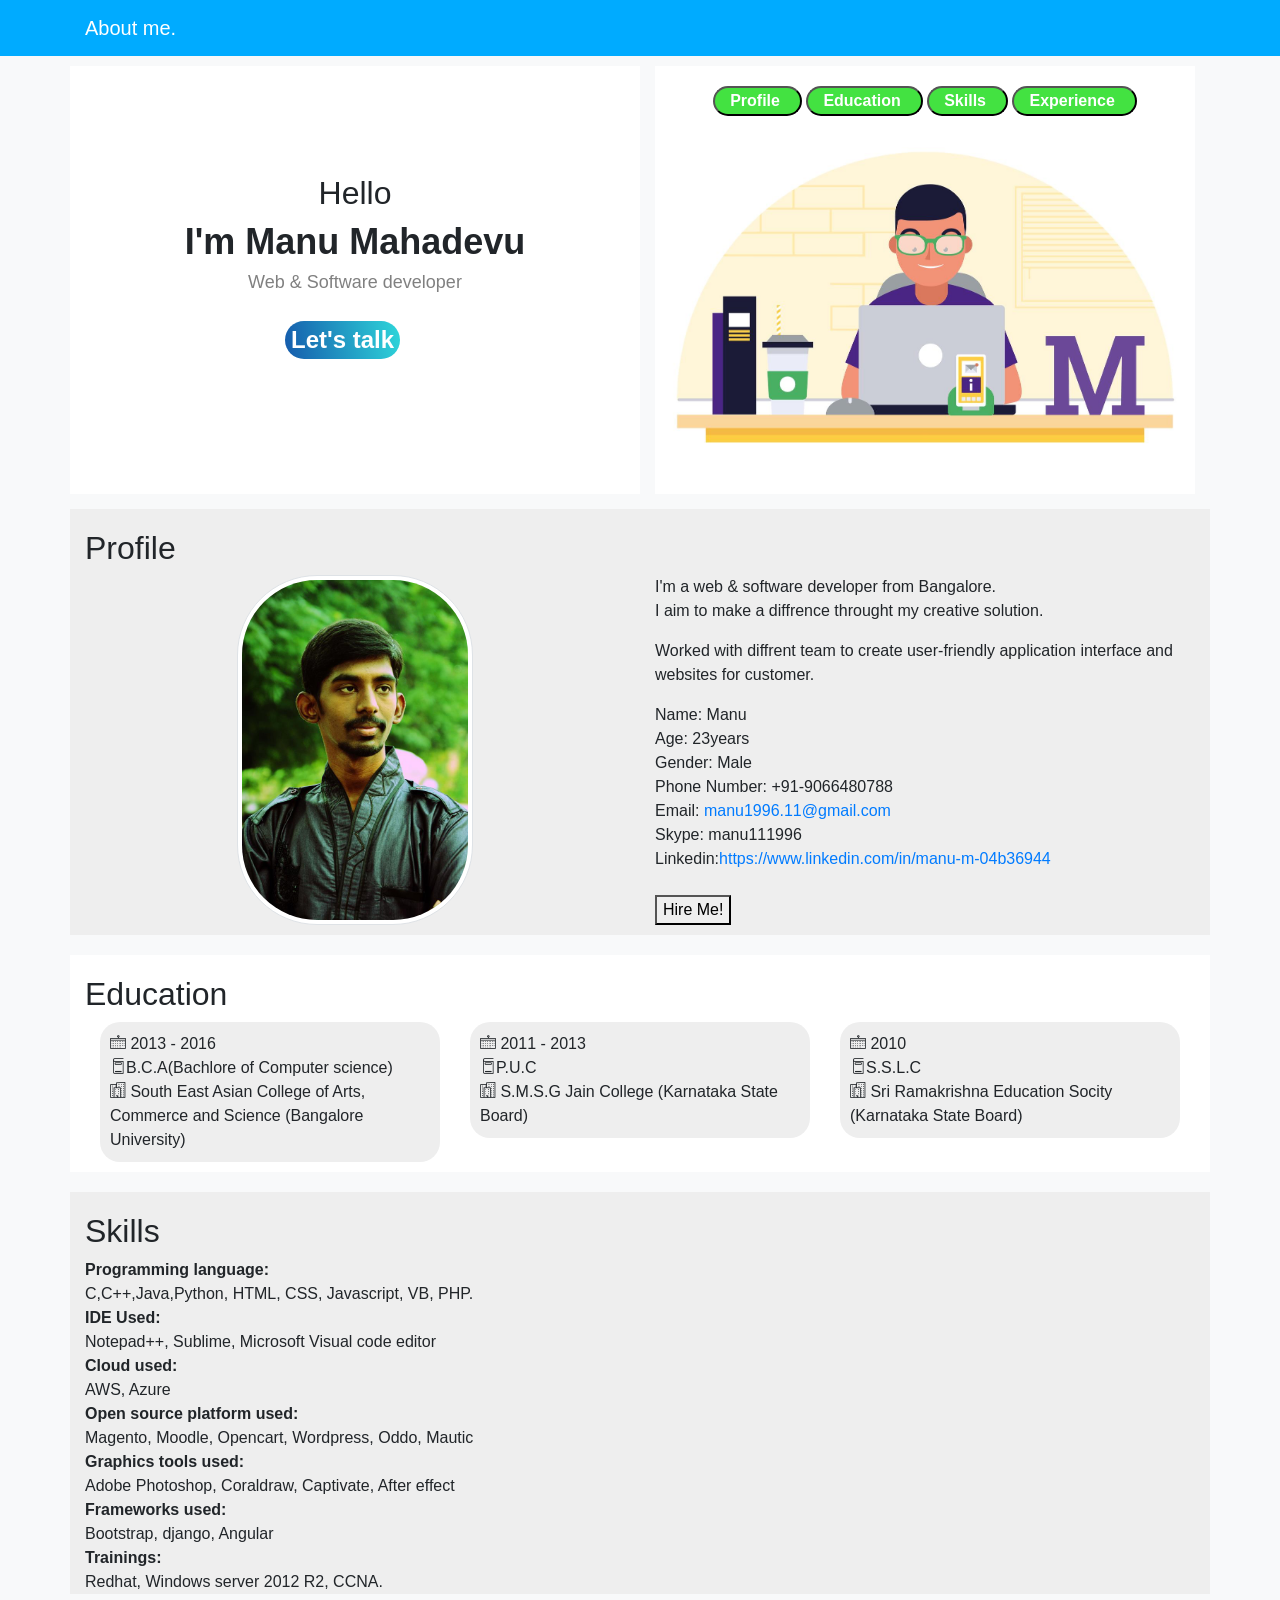
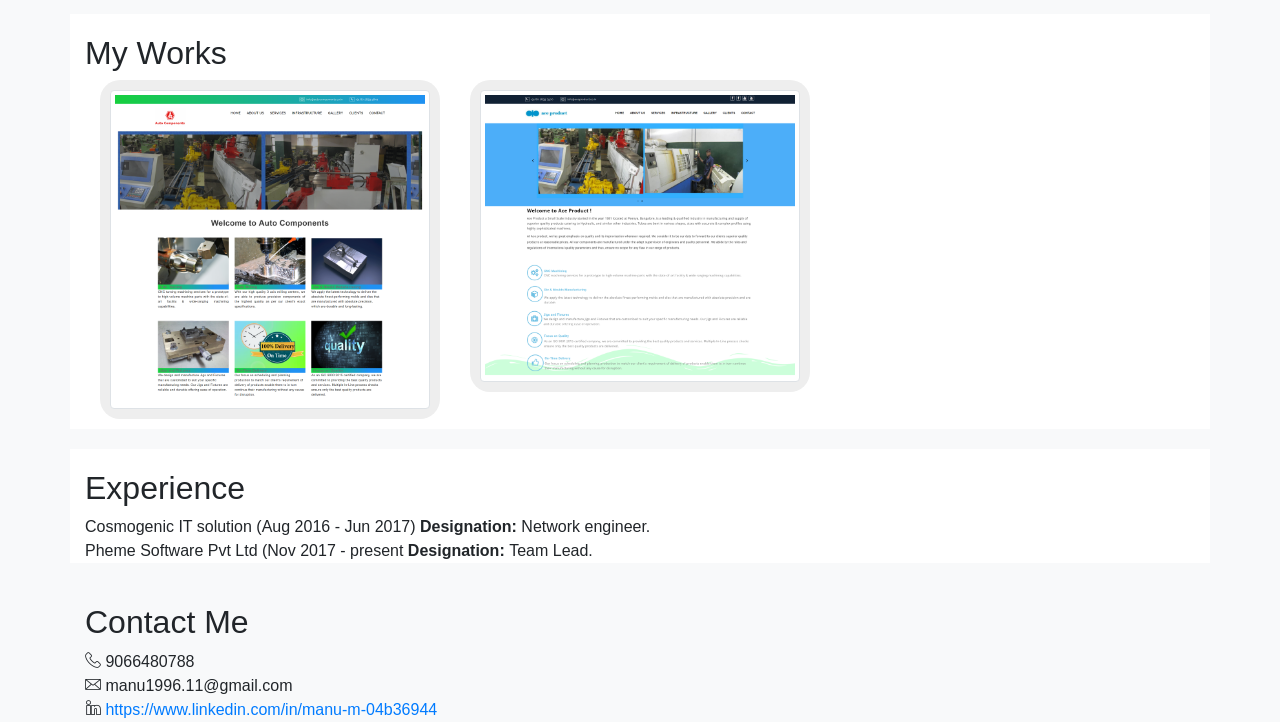
==== commit 99ae28c5: "Update index.html" ====
--- a/index.html
+++ b/index.html
@@ -123,12 +123,12 @@
 <div class="row">
 <div class="col-lg-4">
 <div class="edu">
-<a href="http://autocomponents.co.in/" target="_blank"><img class="img-fluid" src="img/Autocomponents.png"></a>
+<a href="http://autocomponents.co.in/" target="_blank"><img class="img-thumbnail" src="img/Autocomponents.png"></a>
 </div>
 </div>
 <div class="col-lg-4">
 <div class="edu">
-<a href="http://aceproduct.co.in/" target="_blank"><img src="img/Aceproduct.png"></a>
+<a href="http://aceproduct.co.in/" target="_blank"><img class="img-thumbnail" src="img/Aceproduct.png"></a>
 </div>
 </div>
 </div>
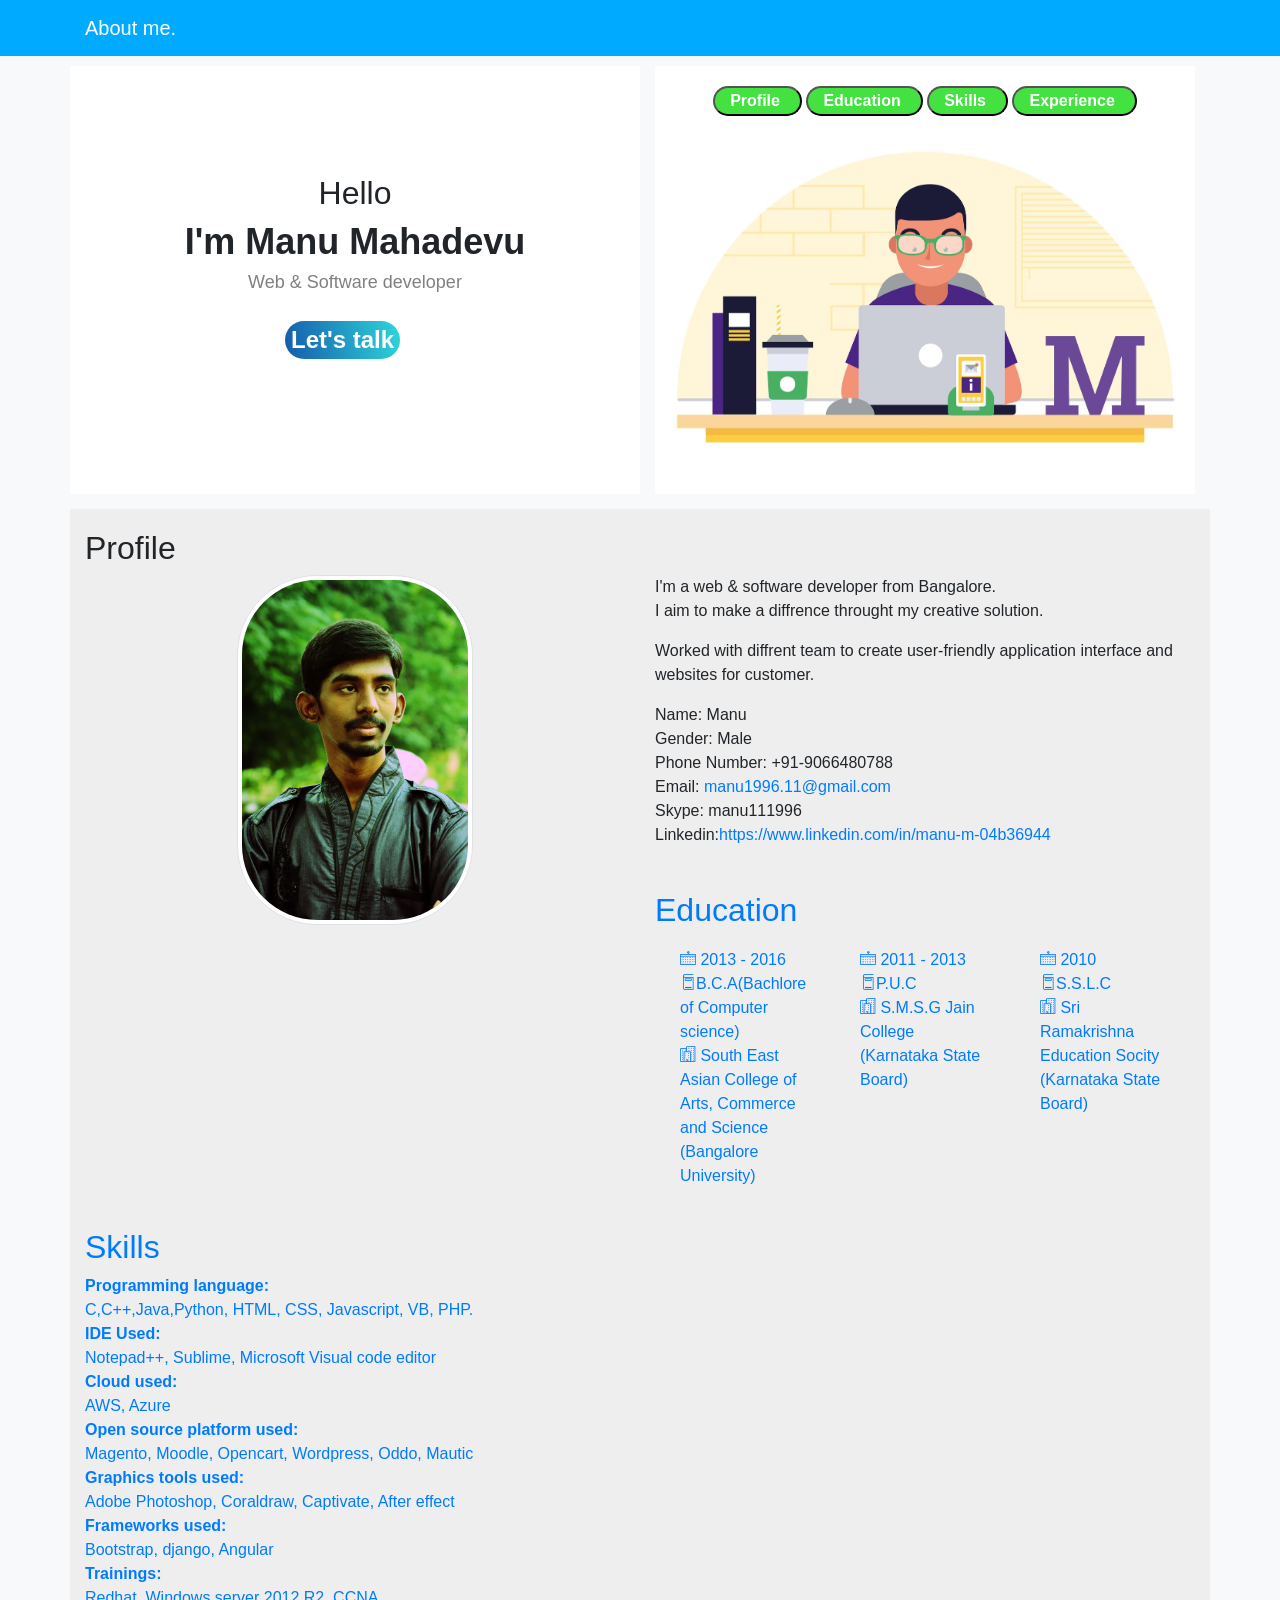
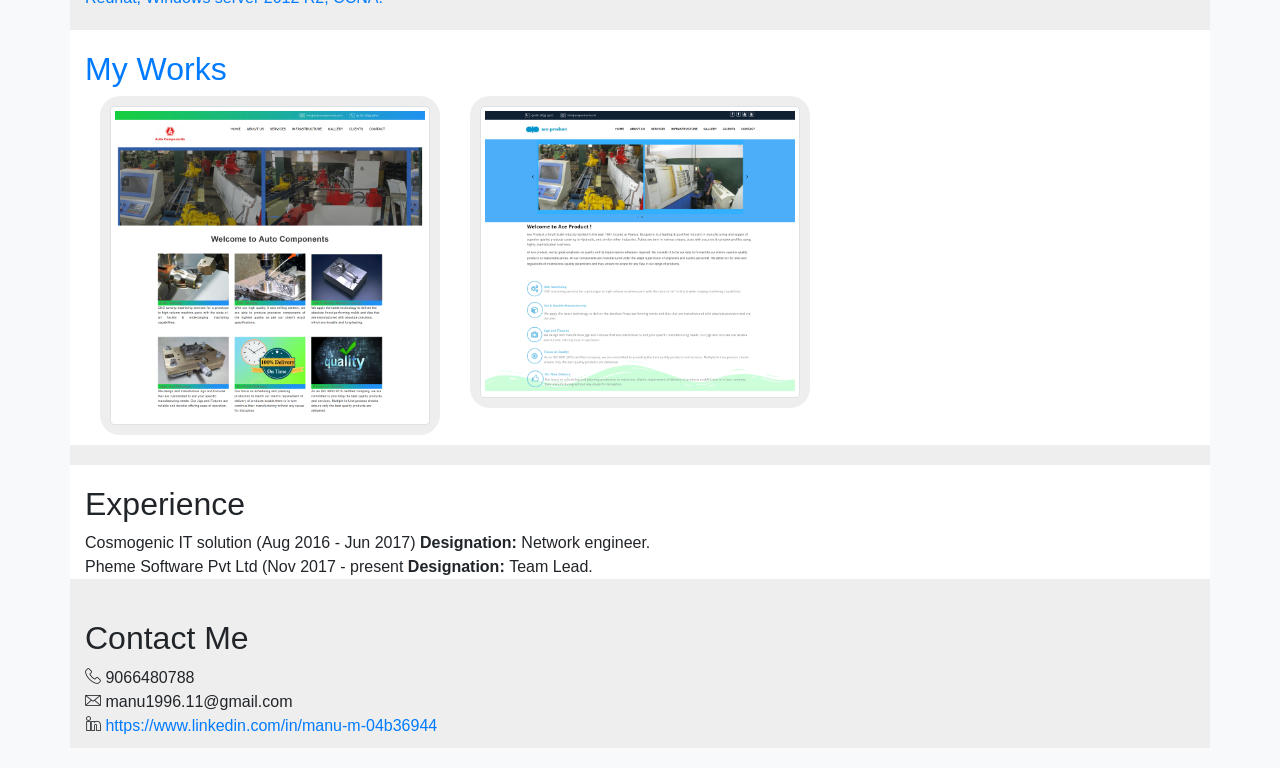
==== commit 4242d835: "Update index.html" ====
--- a/index.html
+++ b/index.html
@@ -54,14 +54,13 @@
 	Worked with diffrent team to create user-friendly application interface and websites for customer.
 </p>
 <span> Name: Manu</span><br>
-<span>Age: 23years</span><br>
 <span>Gender: Male</span><br>
 <span>Phone Number: +91-9066480788</span><br>
 <span>Email: <a href="mailto:manu1996.11@gmail.com">manu1996.11@gmail.com</a></span><br>
 <span>Skype: manu111996</span><br>
 <span>Linkedin:<a href="https://www.linkedin.com/in/manu-m-04b36944/">https://www.linkedin.com/in/manu-m-04b36944</a></span><br>
 <br>
-<button>Hire Me!</button>
+<a href="mailto:manu1996.11@gmail.com><button>Hire Me!</button></a>
 </div>
 </div>
 </div>
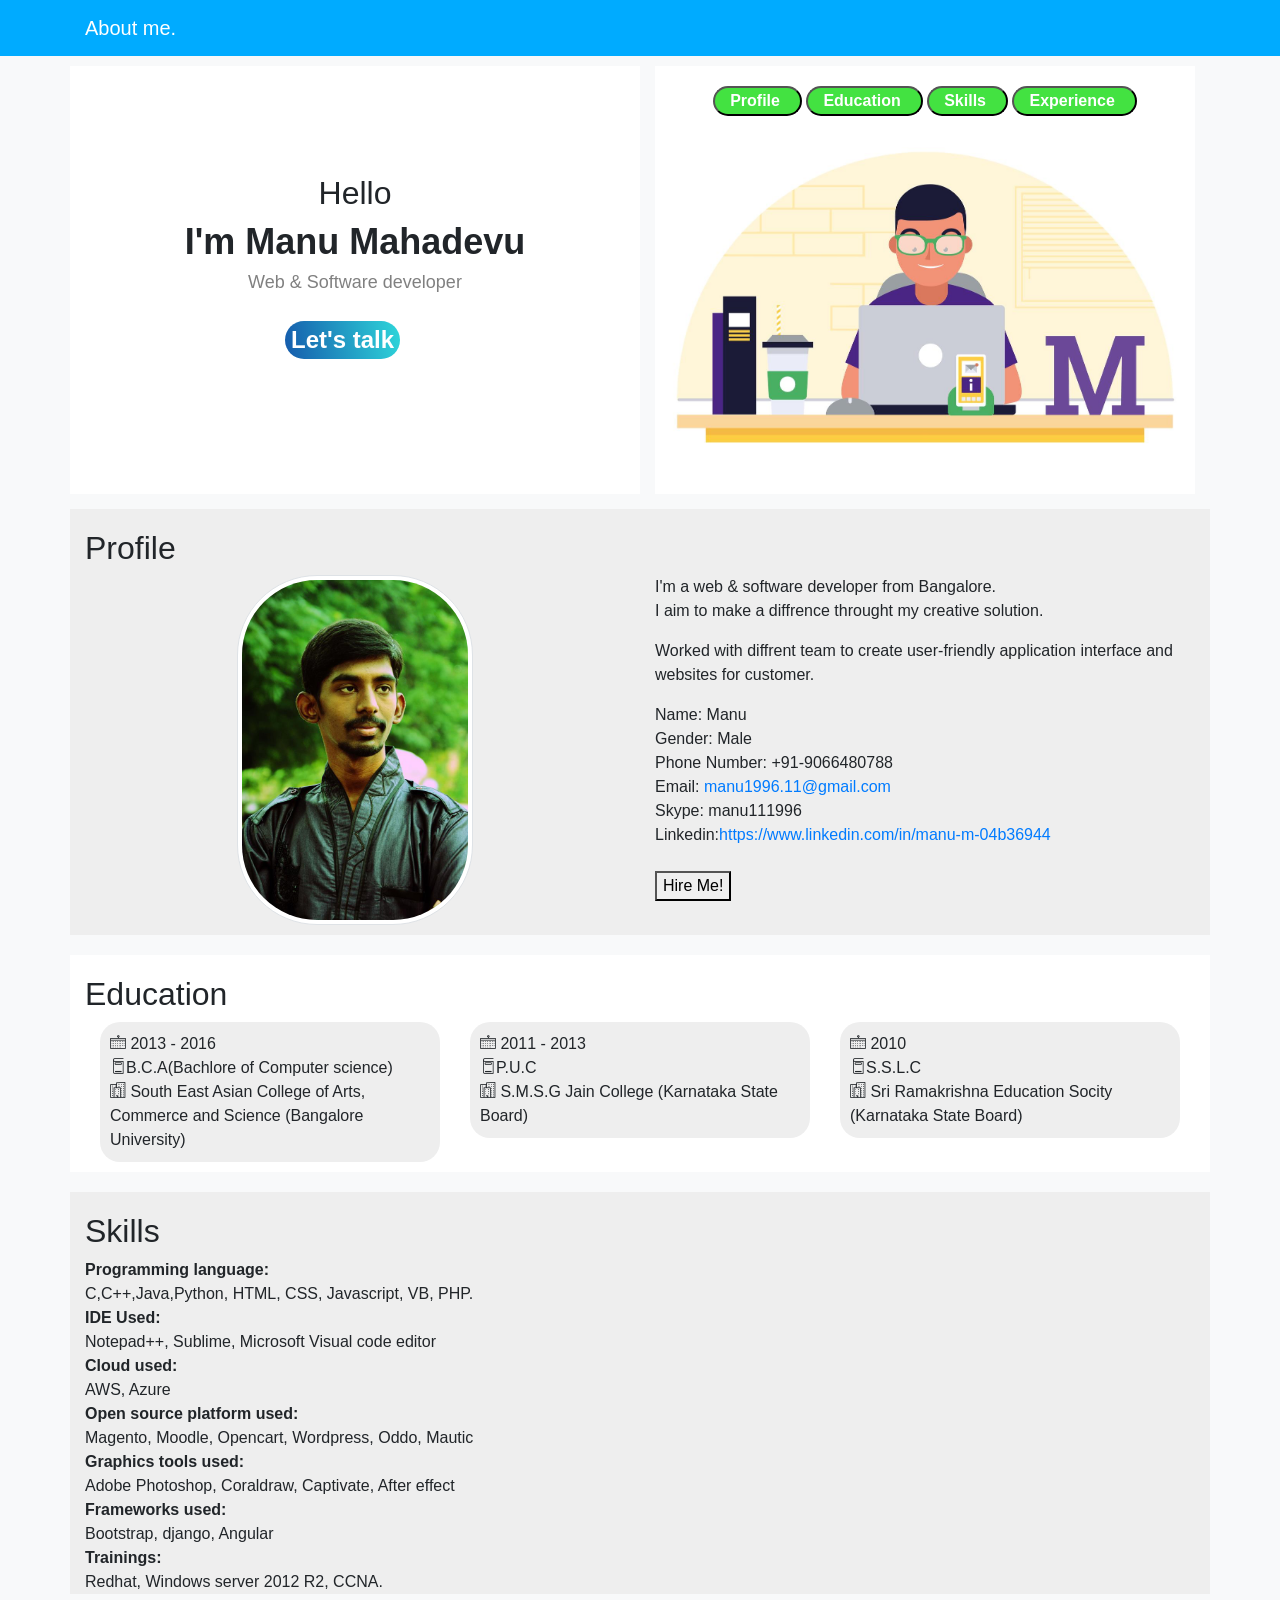
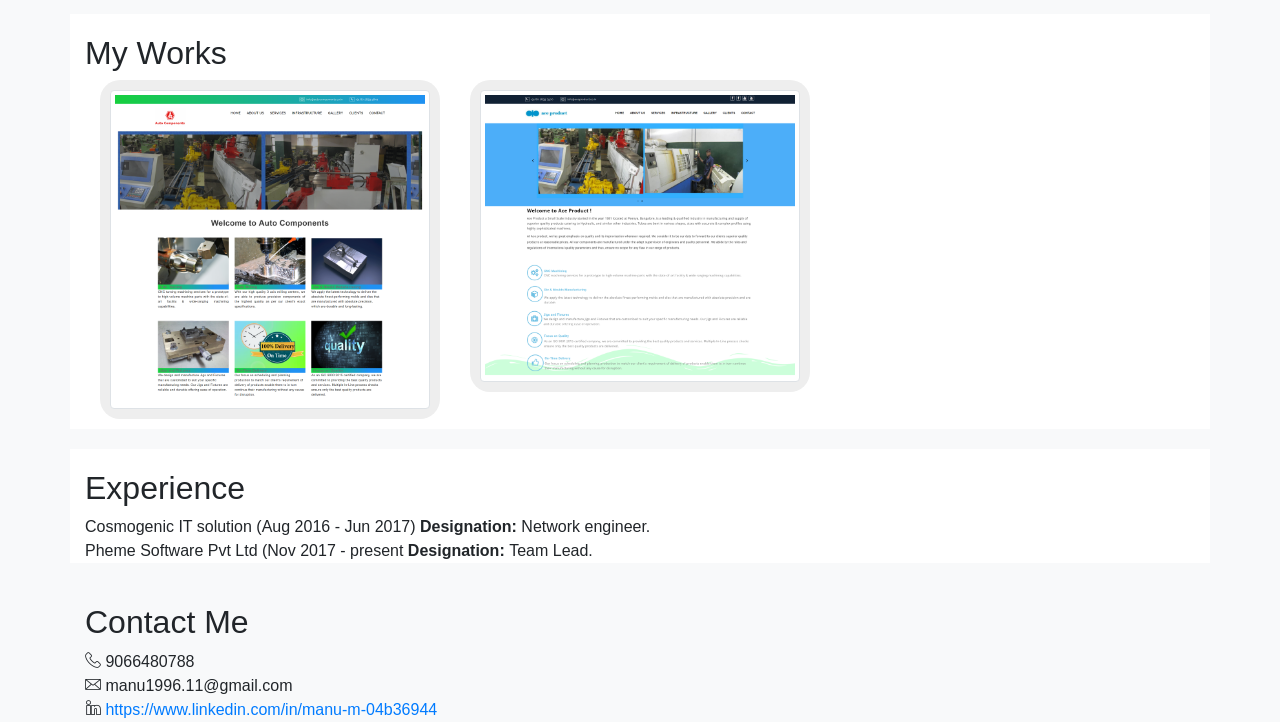
==== commit f4961de1: "Update index.html" ====
--- a/index.html
+++ b/index.html
@@ -60,7 +60,7 @@
 <span>Skype: manu111996</span><br>
 <span>Linkedin:<a href="https://www.linkedin.com/in/manu-m-04b36944/">https://www.linkedin.com/in/manu-m-04b36944</a></span><br>
 <br>
-<a href="mailto:manu1996.11@gmail.com><button>Hire Me!</button></a>
+<a href="mailto:manu1996.11@gmail.com"><button>Hire Me!</button></a>
 </div>
 </div>
 </div>
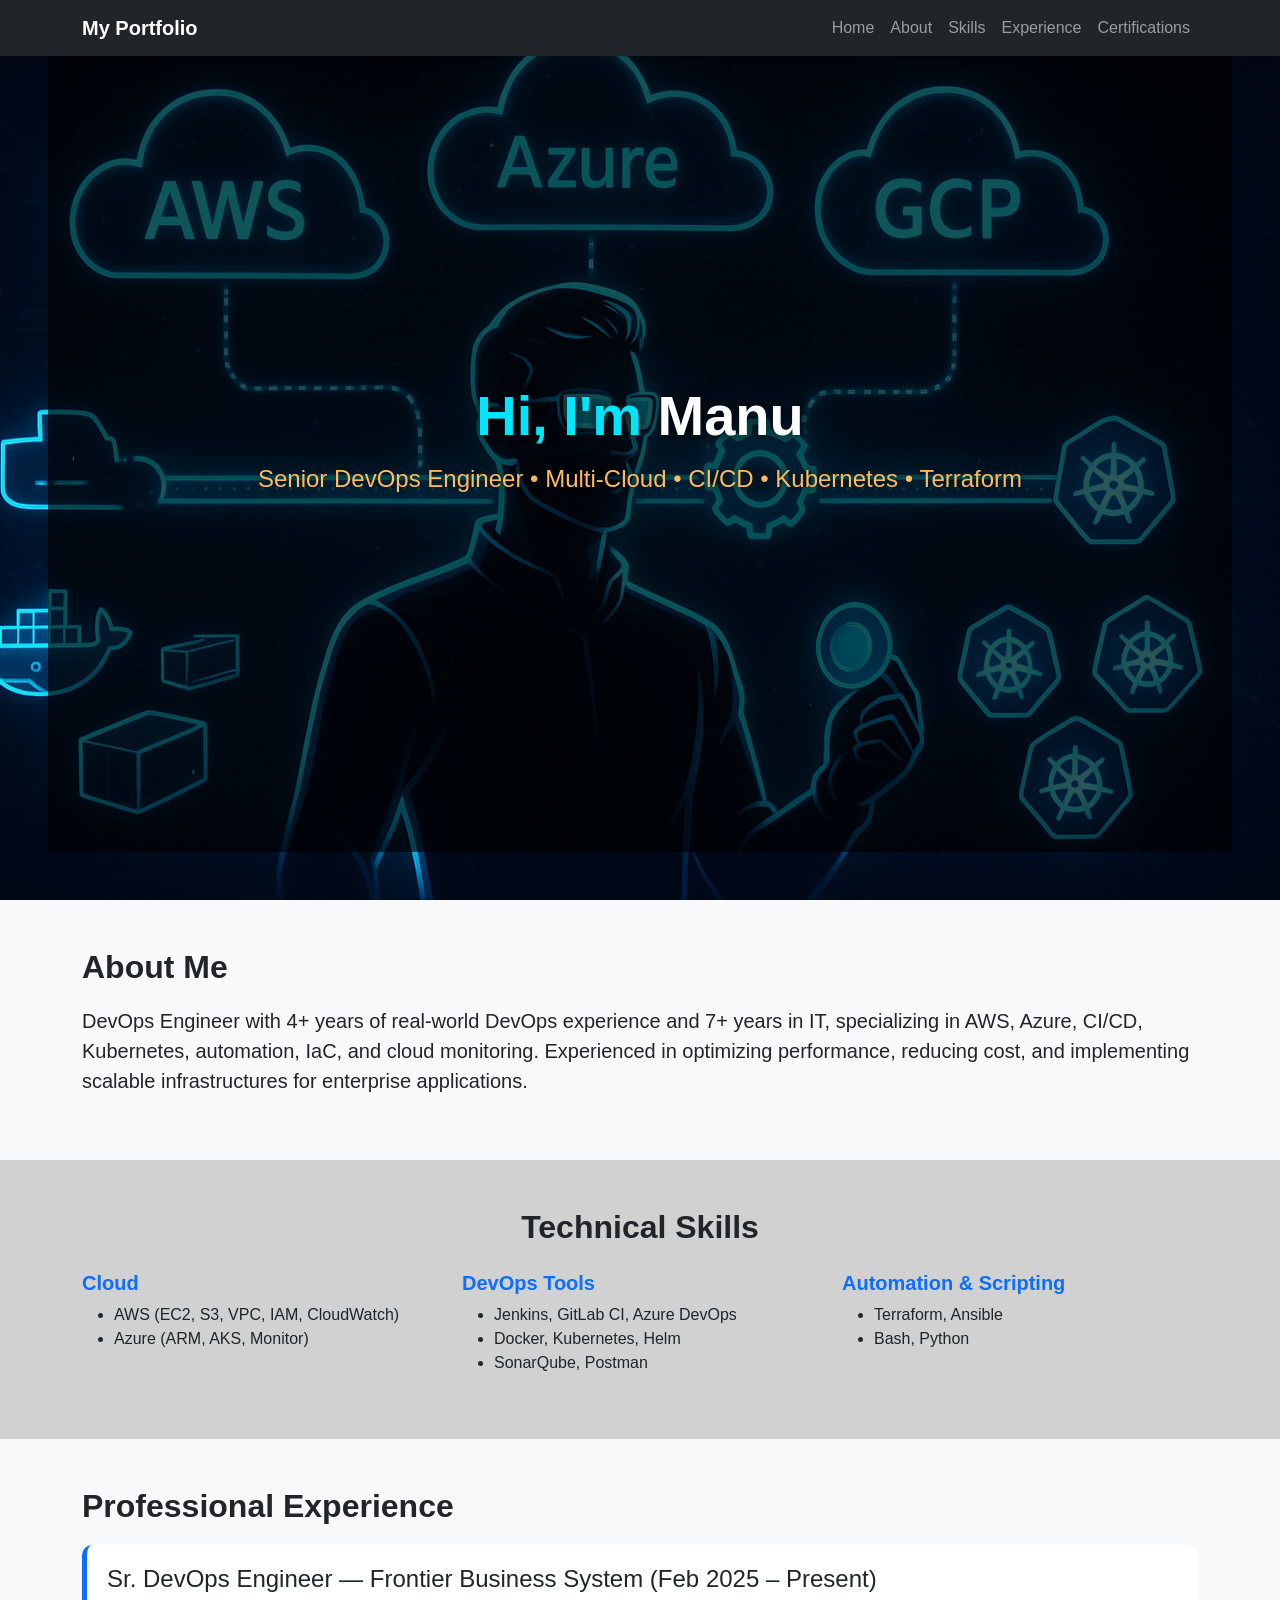
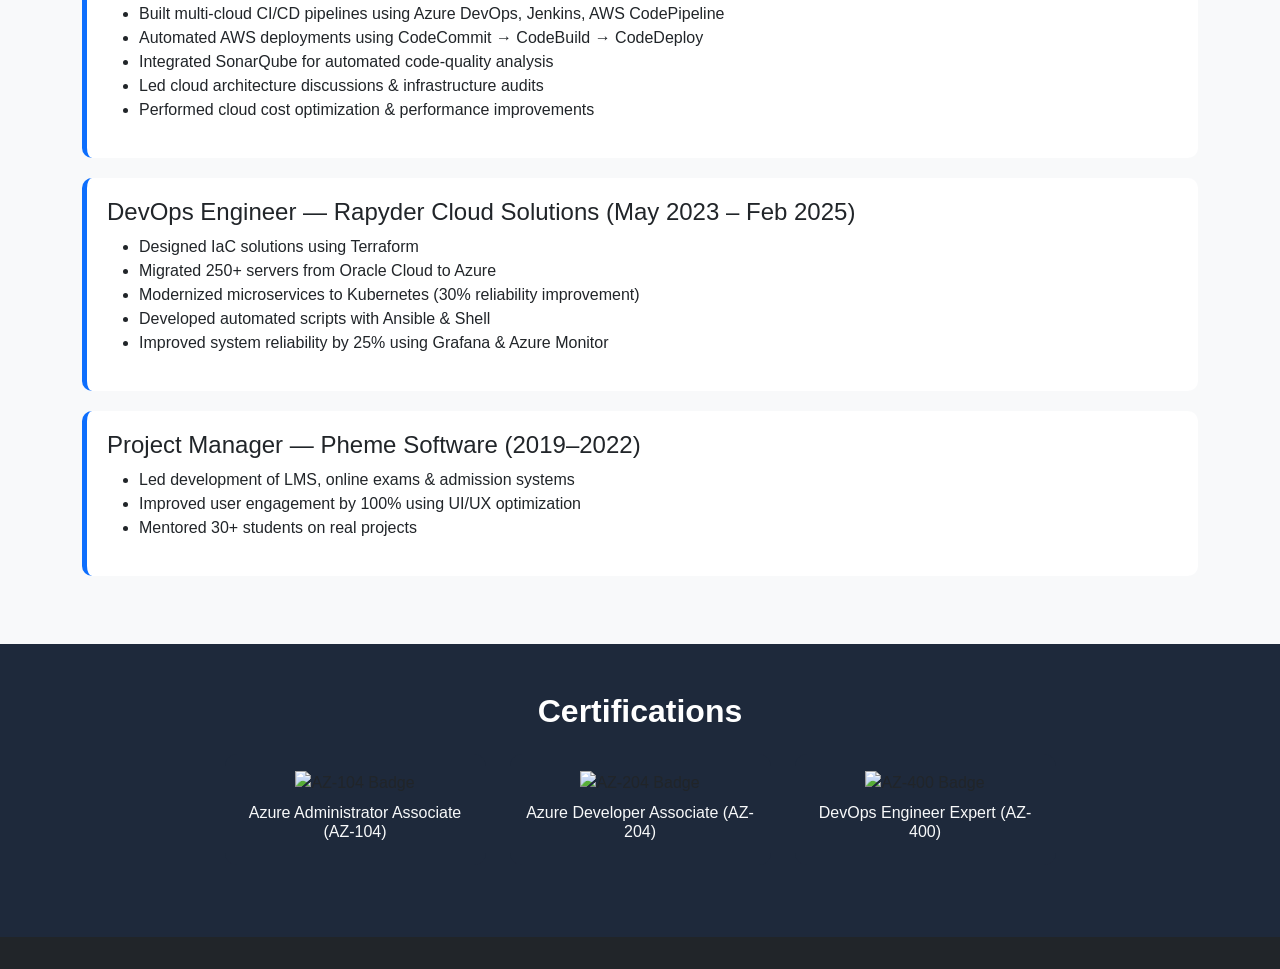
==== commit 181f5914: "updated files" ====
--- a/index.html
+++ b/index.html
@@ -1,162 +1,206 @@
-<html>
-<head>
-<title>Welcome to My website</title>
-</head>
-<meta charset="utf-8">
-<meta name="viewport" content="width=device-width, initial-scale=1, shrink-to-fit=no">
-<meta name="viewport" content="width=device-width, initial-scale=1, maximum-scale=1">
-<link rel="stylesheet" type="text/css" href="css/bootstrap.css">
-<link rel="stylesheet" type="text/css" href="css/bootstrap-grid.css">
-<link rel="stylesheet" type="text/css" href="css/line-icons.css">
-<body>
-	<header id="#home">
-	<nav class="navbar">
-	<div class="container">	
-		<a href="index.html" class="navbar-brand">About me.</a>  
-          
-	</div>
-	</nav>
-	</header>
-	
-<div class="container">
-<div class="row">
-	<div class="col-lg-6 col-md-6 banner">
-<h1 class="banner-title">Hello</h1>
-<h2 class="banner-name">I'm Manu Mahadevu</h2>
-<h6 class="banner-des">Web & Software developer</h6>
-<a href="#contact"><button class="btn-contact">Let's talk</button></a>
-</div>
-
-<div class="col-lg-6 col-md-6">
-	<div class="container menu">
-		<a href="#profile"><button class="btn-menu" >Profile</button></a>
-		<a href="#education"><button class="btn-menu">Education</button></a>
-		<a href="#skill"><button class="btn-menu">Skills</button></a>
-		<a href="#experience"><button class="btn-menu">Experience</button></a>
-	</div>
-	<img  class="img-fluid" src="img1.jpg">
-	
-	</div>
-</div>
-</div>
-<div class="container bio" id="profile">
-<h2 style="padding-top: 20px;">Profile</h2>
-<div class="row">
-<div class="col-lg-6 ">
-	<center>
-	<img class="img-thumbnail" src="img/profile.jpg" style="border-radius: 80px; height: 350px;"></center> 
-</div>	
-<div class="col-lg-6 col-md-6">
-<p>I'm a web & software developer from Bangalore.<br>
-I aim to make a diffrence throught my creative solution.
-</p>
-<p>
-	Worked with diffrent team to create user-friendly application interface and websites for customer.
-</p>
-<span> Name: Manu</span><br>
-<span>Gender: Male</span><br>
-<span>Phone Number: +91-9066480788</span><br>
-<span>Email: <a href="mailto:manu1996.11@gmail.com">manu1996.11@gmail.com</a></span><br>
-<span>Skype: manu111996</span><br>
-<span>Linkedin:<a href="https://www.linkedin.com/in/manu-m-04b36944/">https://www.linkedin.com/in/manu-m-04b36944</a></span><br>
-<br>
-<a href="mailto:manu1996.11@gmail.com"><button>Hire Me!</button></a>
-</div>
-</div>
-</div>
-<!--Eduction block start-->
-<div class="container education" id="education">
-	<h2 style="padding-top: 20px;">Education</h2>
-<div class="col-lg-12 col-md-12">
-<div class="row">
-<div class="col-lg-4">
-<div class="edu">
-<span><i class="lni-calendar"></i> 2013 - 2016</span><br>
-<span><i class="lni-book"></i>B.C.A(Bachlore of Computer science)</span><br>	
-<span><i class="lni-apartment"></i> South East Asian College of Arts, Commerce and Science</span>
-<span> (Bangalore University)</span>
-</div>
-</div>
-<div class="col-lg-4">
-<div class="edu">
-<span><i class="lni-calendar"></i> 2011 - 2013</span><br>
-<span><i class="lni-book"></i>P.U.C</span><br>	
-<span><i class="lni-apartment"></i> S.M.S.G Jain College</span>
-<span> (Karnataka State Board)</span>
-</div>
-</div>
-<div class="col-lg-4">
-<div class="edu">
-<span><i class="lni-calendar"></i> 2010</span><br>
-<span><i class="lni-book"></i>S.S.L.C</span><br>	
-<span><i class="lni-apartment"></i> Sri Ramakrishna Education Socity</span>
-<span> (Karnataka State Board)</span>
-</div>
-</div>
-</div>
-</div>
-</div>
-<!-- Educaiton block end-->
-<!-- Skills block start-->
-<div class="container skill" id="skill">
-<h2 style="padding-top: 20px;">Skills</h2>
-<div> 
-<b>Programming language:</b><br>
-	C,C++,Java,Python, HTML, CSS, Javascript, VB, PHP.<br>
-<b>IDE Used:</b><br>
-Notepad++, Sublime, Microsoft Visual code editor<br>
-<b>Cloud used:</b><br>
-AWS, Azure<br>
-<b>Open source platform used:</b><br/>Magento, Moodle, Opencart, Wordpress, Oddo, Mautic<br>
-<b>Graphics tools used:</b><br>Adobe Photoshop, Coraldraw, Captivate, After effect<br>
-<b>Frameworks used:</b><br>Bootstrap, django, Angular<br>
-<b>Trainings:</b><br>
-Redhat, Windows server 2012 R2, CCNA.
-</div>
-</div>
-<!--Skills block end-->
-<!--Works start-->
-<div class="container education">
-	<h2 style="padding-top: 20px;">My Works</h2>
-<div class="col-lg-12 col-md-12">
-<div class="row">
-<div class="col-lg-4">
-<div class="edu">
-<a href="http://autocomponents.co.in/" target="_blank"><img class="img-thumbnail" src="img/Autocomponents.png"></a>
-</div>
-</div>
-<div class="col-lg-4">
-<div class="edu">
-<a href="http://aceproduct.co.in/" target="_blank"><img class="img-thumbnail" src="img/Aceproduct.png"></a>
-</div>
-</div>
-</div>
-</div>
-</div>
-<!--Works end-->
-<!-- experience start-->
-<div class="container experience" id="experience">
-<h2 style="padding-top: 20px;"> Experience </h2>
-<span >Cosmogenic IT solution (Aug 2016 - Jun 2017)
-<b>Designation:</b> Network engineer.
-</span><br>
-<span >Pheme Software Pvt Ltd (Nov 2017 - present
-<b>Designation: </b>Team Lead.
-</span>
-</div>
-<!-- experience end-->
-<!-- contact stat-->
-<div class="container contact" id="contact">
-<h2 style="padding-top: 20px;"> Contact Me </h2>
-<span>
-	<i class="lni-phone-handset"></i> 9066480788
-</span><br>
-<span><i class="lni-envelope "></i> manu1996.11@gmail.com</span><br>
-<span><i class="lni-linkedin "></i> <a href="https://www.linkedin.com/in/manu-m-04b36944/">https://www.linkedin.com/in/manu-m-04b36944</a> </span>
-</div>
-<!--contact end-->
-<script type="text/javascript" src="js/bootstrap.js"></script>
-<script type="text/javascript" src="js/jquery.min.js"></script>
-
-</body>
-</html>
+<!DOCTYPE html>
+<html lang="en">
+<head>
+    <meta charset="UTF-8">
+    <meta name="viewport" content="width=device-width, initial-scale=1.0">
+    <title>DevOps Engineer Portfolio</title>
+
+    <!-- Bootstrap -->
+    <link href="https://cdn.jsdelivr.net/npm/bootstrap@5.3.2/dist/css/bootstrap.min.css" rel="stylesheet">
+
+    <!-- Icons -->
+    <link rel="stylesheet" href="https://cdnjs.cloudflare.com/ajax/libs/font-awesome/6.5.0/css/all.min.css">
+
+    <!-- Custom CSS -->
+    <link rel="stylesheet" href="style.css">
+</head>
+<body>
+
+<!-- ================= HEADER ================ -->
+<nav class="navbar navbar-expand-lg navbar-dark bg-dark fixed-top shadow-sm">
+  <div class="container">
+    <a class="navbar-brand fw-bold" href="#">My Portfolio</a>
+    <button class="navbar-toggler" type="button" data-bs-toggle="collapse" data-bs-target="#navbarNav">
+      <span class="navbar-toggler-icon"></span>
+    </button>
+
+    <div class="collapse navbar-collapse justify-content-end" id="navbarNav">
+      <ul class="navbar-nav">
+        <li class="nav-item"><a class="nav-link" href="#home">Home</a></li>
+        <li class="nav-item"><a class="nav-link" href="#about">About</a></li>
+        <li class="nav-item"><a class="nav-link" href="#skills">Skills</a></li>
+        <li class="nav-item"><a class="nav-link" href="#experience">Experience</a></li>
+        <li class="nav-item"><a class="nav-link" href="#certifications">Certifications</a></li>
+  
+      </ul>
+    </div>
+  </div>
+</nav>
+
+
+<!-- ================= HERO SECTION ================= -->
+<div class="p-5 text-center bg-image hero-banner" 
+     style="background-image: url('banner.png'); height: 100vh; background-size: cover; background-position: center; background-repeat: no-repeat;">
+  
+  <div class="mask" style="background-color: rgba(0, 0, 0, 0.65); height:100%;">
+    <div class="d-flex justify-content-center align-items-center h-100">
+      <div class="text-white">
+        
+        <h1 class="mb-3 fw-bold display-4" style="color: #00e5ff;">
+          Hi, I'm <span class="text-white">Manu</span>
+        </h1>
+
+        <h4 class="mb-4" style="color : #ffba5f;">
+          Senior DevOps Engineer • Multi-Cloud • CI/CD • Kubernetes • Terraform
+        </h4>
+
+      </div>
+    </div>
+  </div>
+
+</div>
+
+<!-- ================= ABOUT ================= -->
+<section id="about" class="py-5 bg-light">
+  <div class="container">
+    <h2 class="section-title">About Me</h2>
+    <p class="lead">
+      DevOps Engineer with 4+ years of real-world DevOps experience and 7+ years in IT, specializing in AWS, Azure,
+      CI/CD, Kubernetes, automation, IaC, and cloud monitoring. Experienced in optimizing performance, reducing cost,
+      and implementing scalable infrastructures for enterprise applications.
+    </p>
+  </div>
+</section>
+
+
+<!-- ================= SKILLS ================= -->
+<section id="skills" class="py-5">
+  <div class="container">
+    <h2 class="section-title text-dark text-center">Technical Skills</h2>
+    <div class="row mt-4">
+      <div class="col-md-4">
+        <h5 class="skill-category">Cloud</h5>
+        <ul>
+          <li>AWS (EC2, S3, VPC, IAM, CloudWatch)</li>
+          <li>Azure (ARM, AKS, Monitor)</li>
+        </ul>
+      </div>
+      <div class="col-md-4">
+        <h5 class="skill-category">DevOps Tools</h5>
+        <ul>
+          <li>Jenkins, GitLab CI, Azure DevOps</li>
+          <li>Docker, Kubernetes, Helm</li>
+          <li>SonarQube, Postman</li>
+        </ul>
+      </div>
+      <div class="col-md-4">
+        <h5 class="skill-category">Automation & Scripting</h5>
+        <ul>
+          <li>Terraform, Ansible</li>
+          <li>Bash, Python</li>
+        </ul>
+      </div>
+    </div>
+  </div>
+</section>
+
+
+<!-- ================= EXPERIENCE ================= -->
+<section id="experience" class="py-5 bg-light">
+  <div class="container">
+    <h2 class="section-title">Professional Experience</h2>
+
+    <!-- Job 1 -->
+    <div class="exp-box">
+      <h4>Sr. DevOps Engineer — Frontier Business System (Feb 2025 – Present)</h4>
+      <ul>
+        <li>Built multi-cloud CI/CD pipelines using Azure DevOps, Jenkins, AWS CodePipeline</li>
+        <li>Automated AWS deployments using CodeCommit → CodeBuild → CodeDeploy</li>
+        <li>Integrated SonarQube for automated code-quality analysis</li>
+        <li>Led cloud architecture discussions & infrastructure audits</li>
+        <li>Performed cloud cost optimization & performance improvements</li>
+      </ul>
+    </div>
+
+    <!-- Job 2 -->
+    <div class="exp-box">
+      <h4>DevOps Engineer — Rapyder Cloud Solutions (May 2023 – Feb 2025)</h4>
+      <ul>
+        <li>Designed IaC solutions using Terraform</li>
+        <li>Migrated 250+ servers from Oracle Cloud to Azure</li>
+        <li>Modernized microservices to Kubernetes (30% reliability improvement)</li>
+        <li>Developed automated scripts with Ansible & Shell</li>
+        <li>Improved system reliability by 25% using Grafana & Azure Monitor</li>
+      </ul>
+    </div>
+
+    <!-- Job 3 -->
+    <div class="exp-box">
+      <h4>Project Manager — Pheme Software (2019–2022)</h4>
+      <ul>
+        <li>Led development of LMS, online exams & admission systems</li>
+        <li>Improved user engagement by 100% using UI/UX optimization</li>
+        <li>Mentored 30+ students on real projects</li>
+      </ul>
+    </div>
+
+  </div>
+</section>
+
+
+<!-- ================= CERTIFICATIONS ================= -->
+<section id="certifications" class="py-5">
+  <div class="container text-center">
+    <h2 class="section-title text-center text-white">Certifications</h2>
+
+    <div class="row justify-content-center mt-4">
+
+      <!-- AZ-104 -->
+      <div class="col-md-3 col-6 mb-4">
+        <div class="cert-card p-3">
+          <img src="https://images.credly.com/size/680x680/images/336eebfc-0ac3-4553-9a67-b402f491f185/azure-administrator-associate-600x600.png" 
+               class="img-fluid cert-badge" alt="AZ-104 Badge">
+          <h6 class="text-light mt-2">Azure Administrator Associate (AZ-104)</h6>
+        </div>
+      </div>
+
+      <!-- AZ-204 -->
+      <div class="col-md-3 col-6 mb-4">
+        <div class="cert-card p-3">
+          <img src="https://miro.medium.com/0*VVEo1iws2dGD3dhR.png"
+               class="img-fluid cert-badge" alt="AZ-204 Badge">
+          <h6 class="text-light mt-2">Azure Developer Associate (AZ-204)</h6>
+        </div>
+      </div>
+
+      <!-- AZ-400 -->
+      <div class="col-md-3 col-6 mb-4">
+        <div class="cert-card p-3">
+          <img src="https://images.credly.com/images/c3ab66f8-5d59-4afa-a6c2-0ba30a1989ca/twitter_thumb_201604_CERT-Expert-DevOps-Engineer-600x600.png"
+               class="img-fluid cert-badge" alt="AZ-400 Badge">
+          <h6 class="text-light mt-2">DevOps Engineer Expert (AZ-400)</h6>
+        </div>
+      </div>
+
+      
+    </div>
+  </div>
+</section>
+
+<!-- ================= CONTACT ================= -->
+<!--<section id="contact" class="py-5 bg-light">
+  <div class="container text-center">
+    <h2 class="section-title">Contact</h2>
+    <p>Email: <strong>[your-email@example.com]</strong></p>
+    <p>LinkedIn: <strong>[your-linkedin-url]</strong></p>
+  </div>
+</section>
+-->
+
+<!-- Footer -->
+<footer class="text-center py-3 bg-dark text-light">
+  </footer>
+
+<script src="https://cdn.jsdelivr.net/npm/bootstrap@5.3.2/dist/js/bootstrap.bundle.min.js"></script>
+</body>
+</html>
--- a/style.css
+++ b/style.css
@@ -0,0 +1,74 @@
+body {
+    font-family: 'Segoe UI', sans-serif;
+}
+
+/* HERO SECTION */
+.hero-section {
+    background: url(banner.png) center/cover no-repeat;
+    height: 100vh;
+    color: white;
+    text-shadow: 0 0 10px rgba(0,0,0,0.7);
+}
+.hero-banner {
+    position: relative;
+    width: 100%;
+}
+
+.hero-banner h1 {
+    text-shadow: 0 0 12px rgba(0,0,0,0.8);
+}
+
+.hero-banner h4 {
+    text-shadow: 0 0 8px rgba(0,0,0,0.7);
+}
+
+/* SECTION TITLES */
+.section-title {
+    font-weight: 700;
+    margin-bottom: 20px;
+}
+
+/* SKILLS SECTION */
+#skills {
+    background: #d1d1d1;
+}
+
+.skill-category {
+    color: #0d6efd;
+    font-weight: bold;
+}
+/*certificate section*/
+.cert-card {
+    background: #1e293b;
+    border-radius: 12px;
+    transition: 0.3s;
+}
+
+.cert-card:hover {
+    transform: translateY(-5px);
+    background: #0f172a;
+}
+
+.cert-badge {
+    max-height: 120px;
+    object-fit: contain;
+}
+
+/* EXPERIENCE BOX */
+.exp-box {
+    background: white;
+    padding: 20px;
+    border-radius: 10px;
+    margin-bottom: 20px;
+    border-left: 5px solid #0d6efd;
+}
+
+/* CERTIFICATIONS */
+#certifications {
+    background: #1e293b;
+}
+
+/* FOOTER */
+footer {
+    font-size: 14px;
+}
